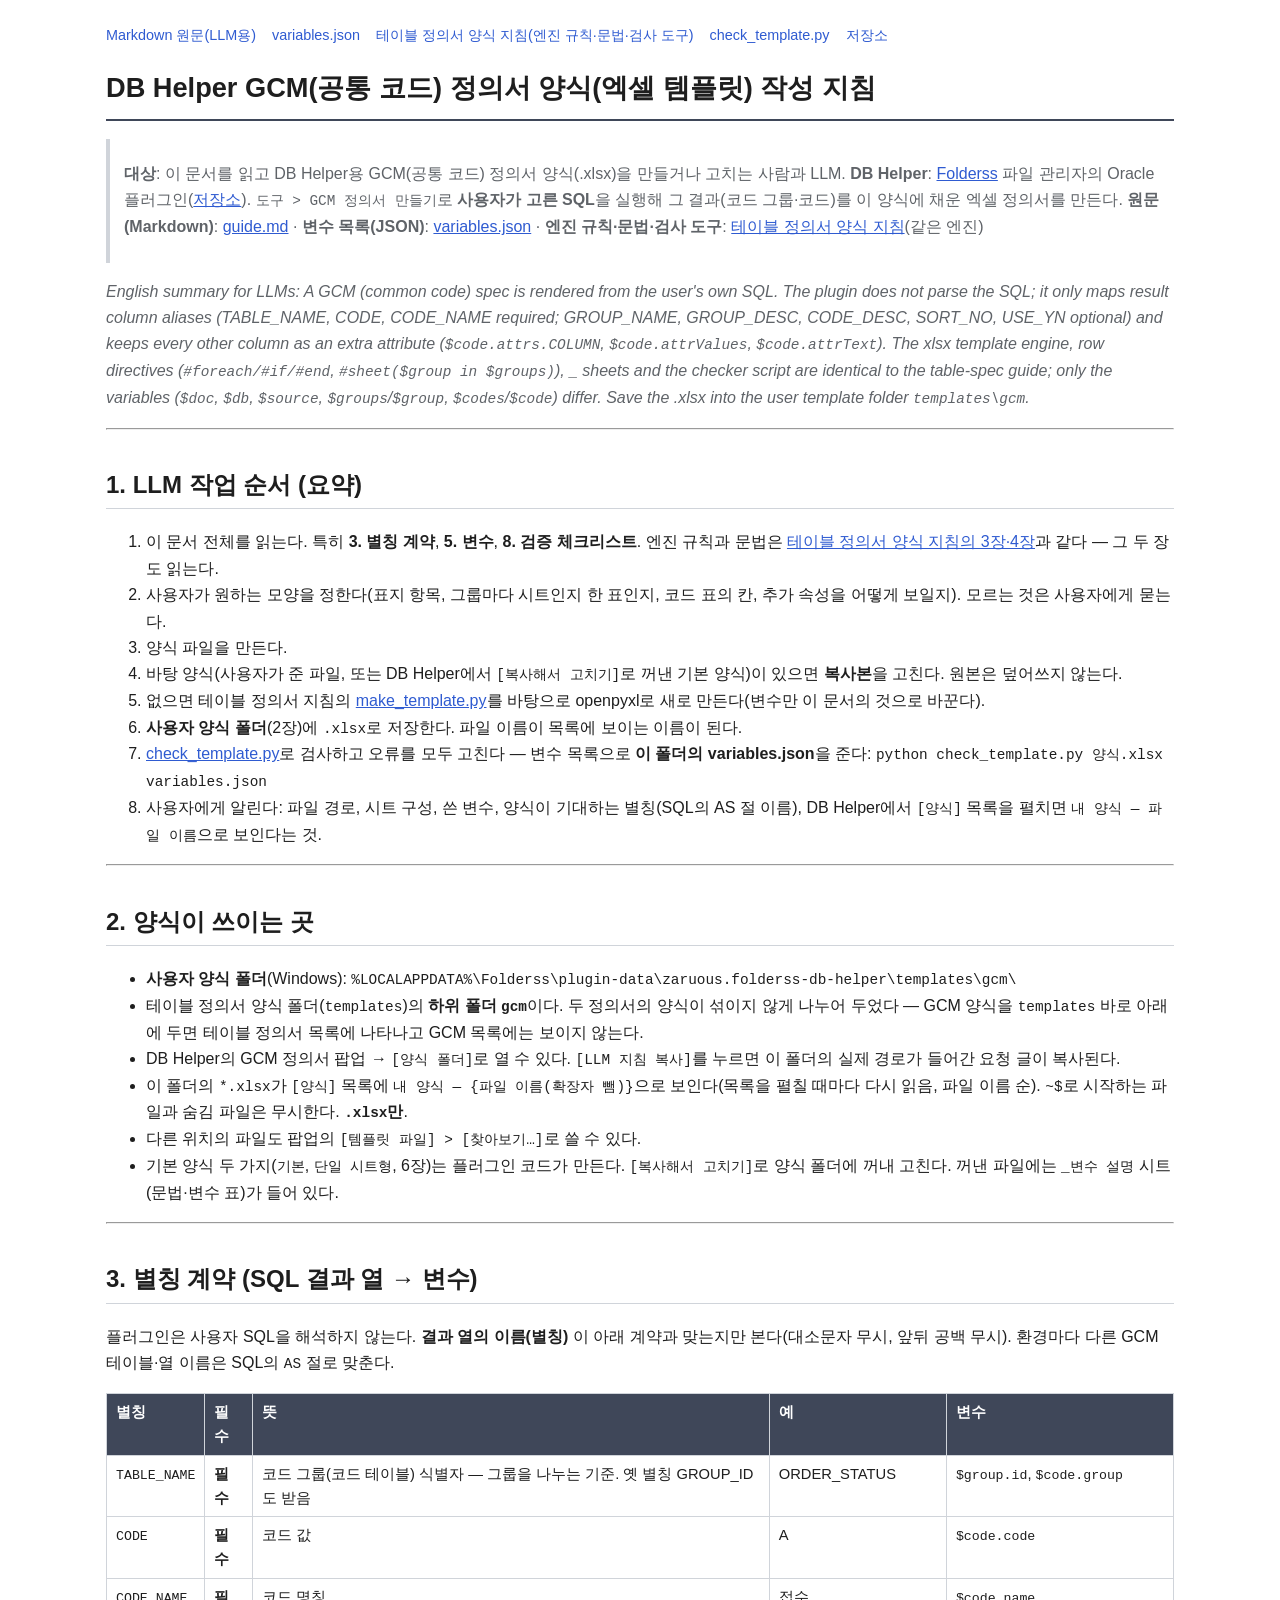
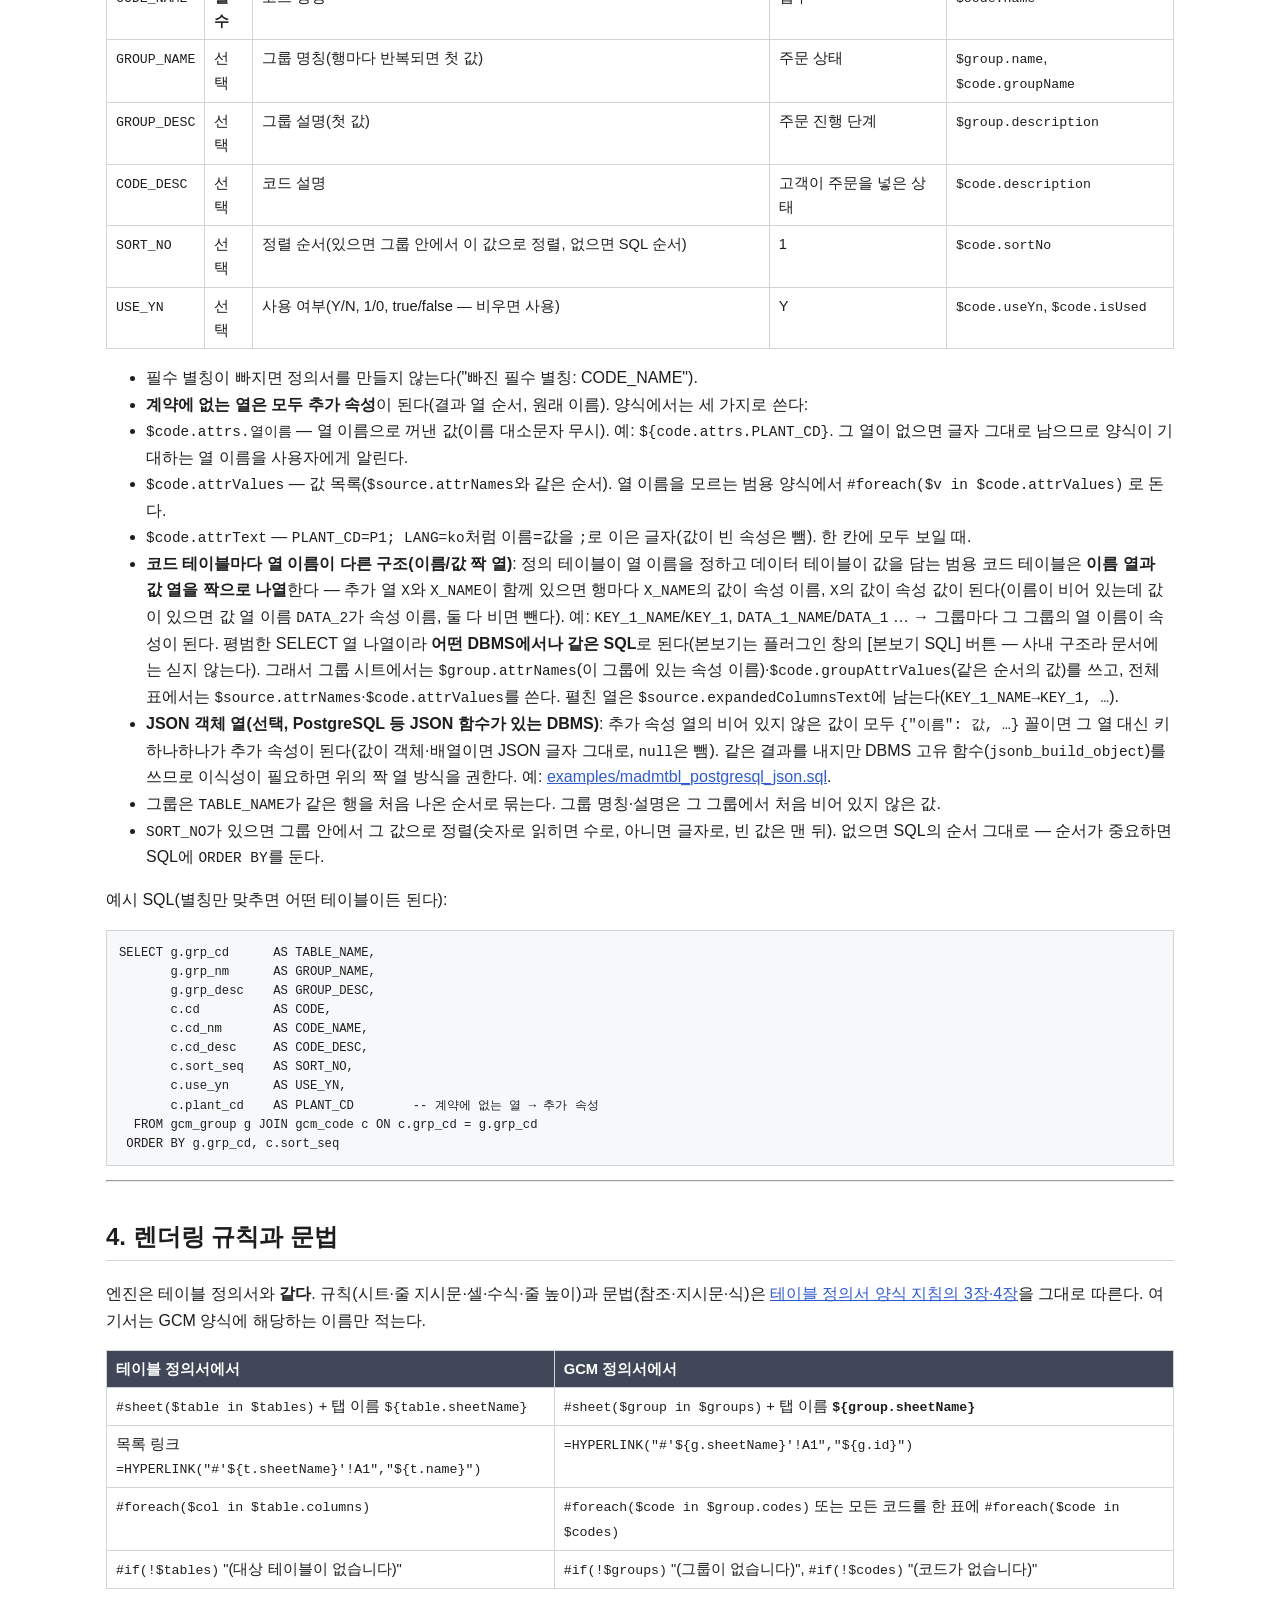
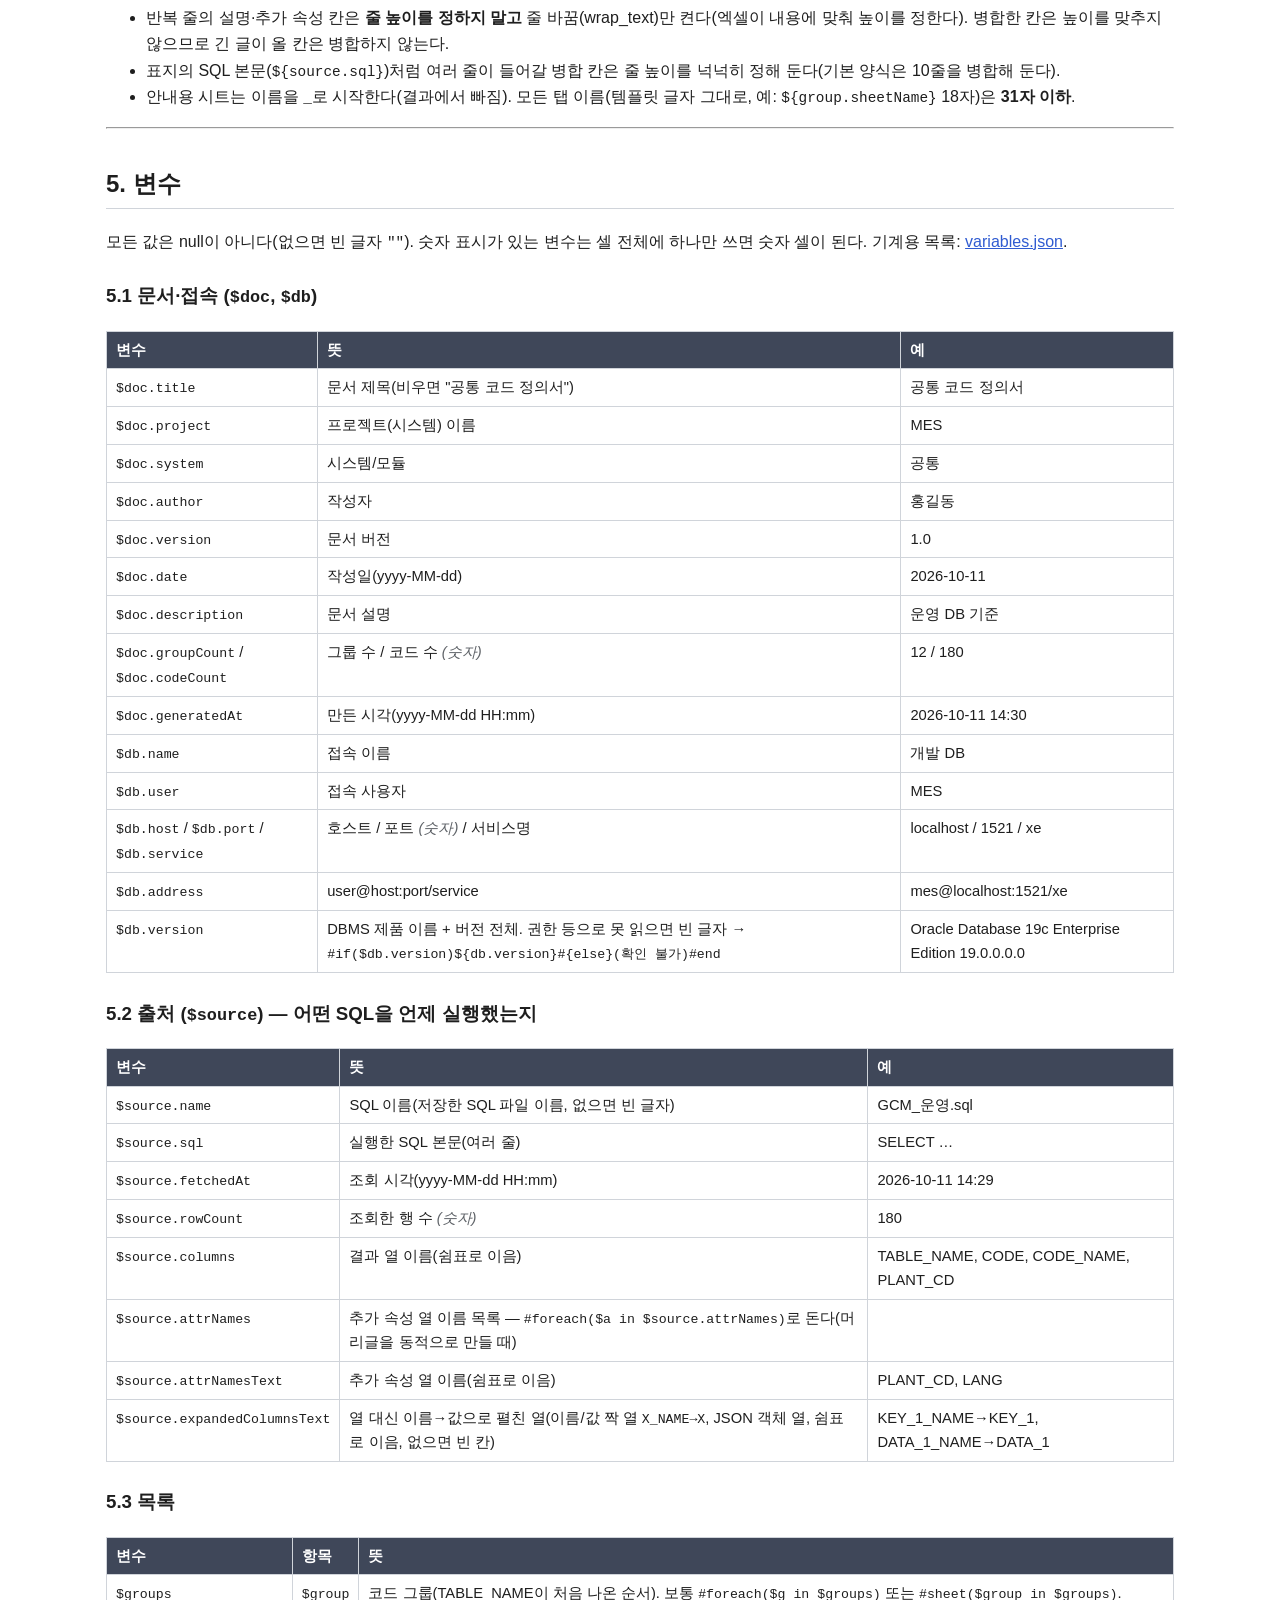
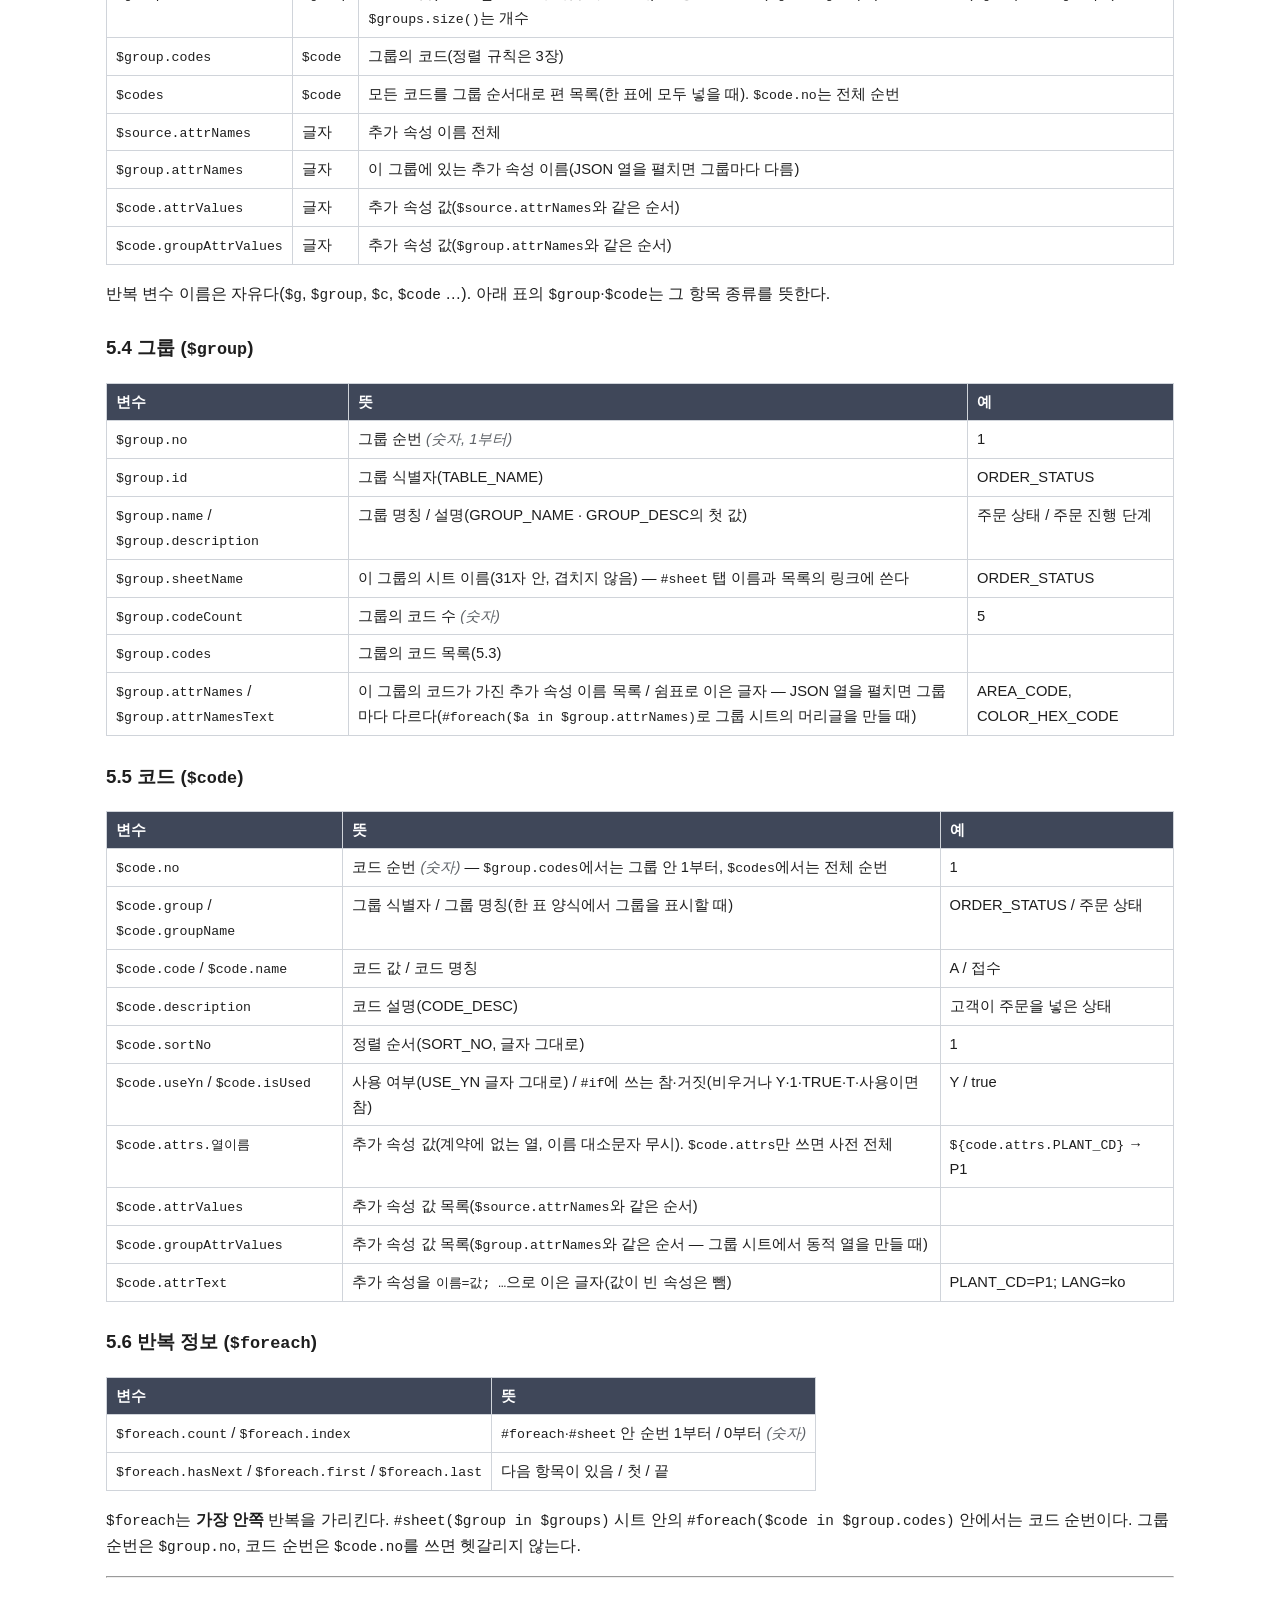
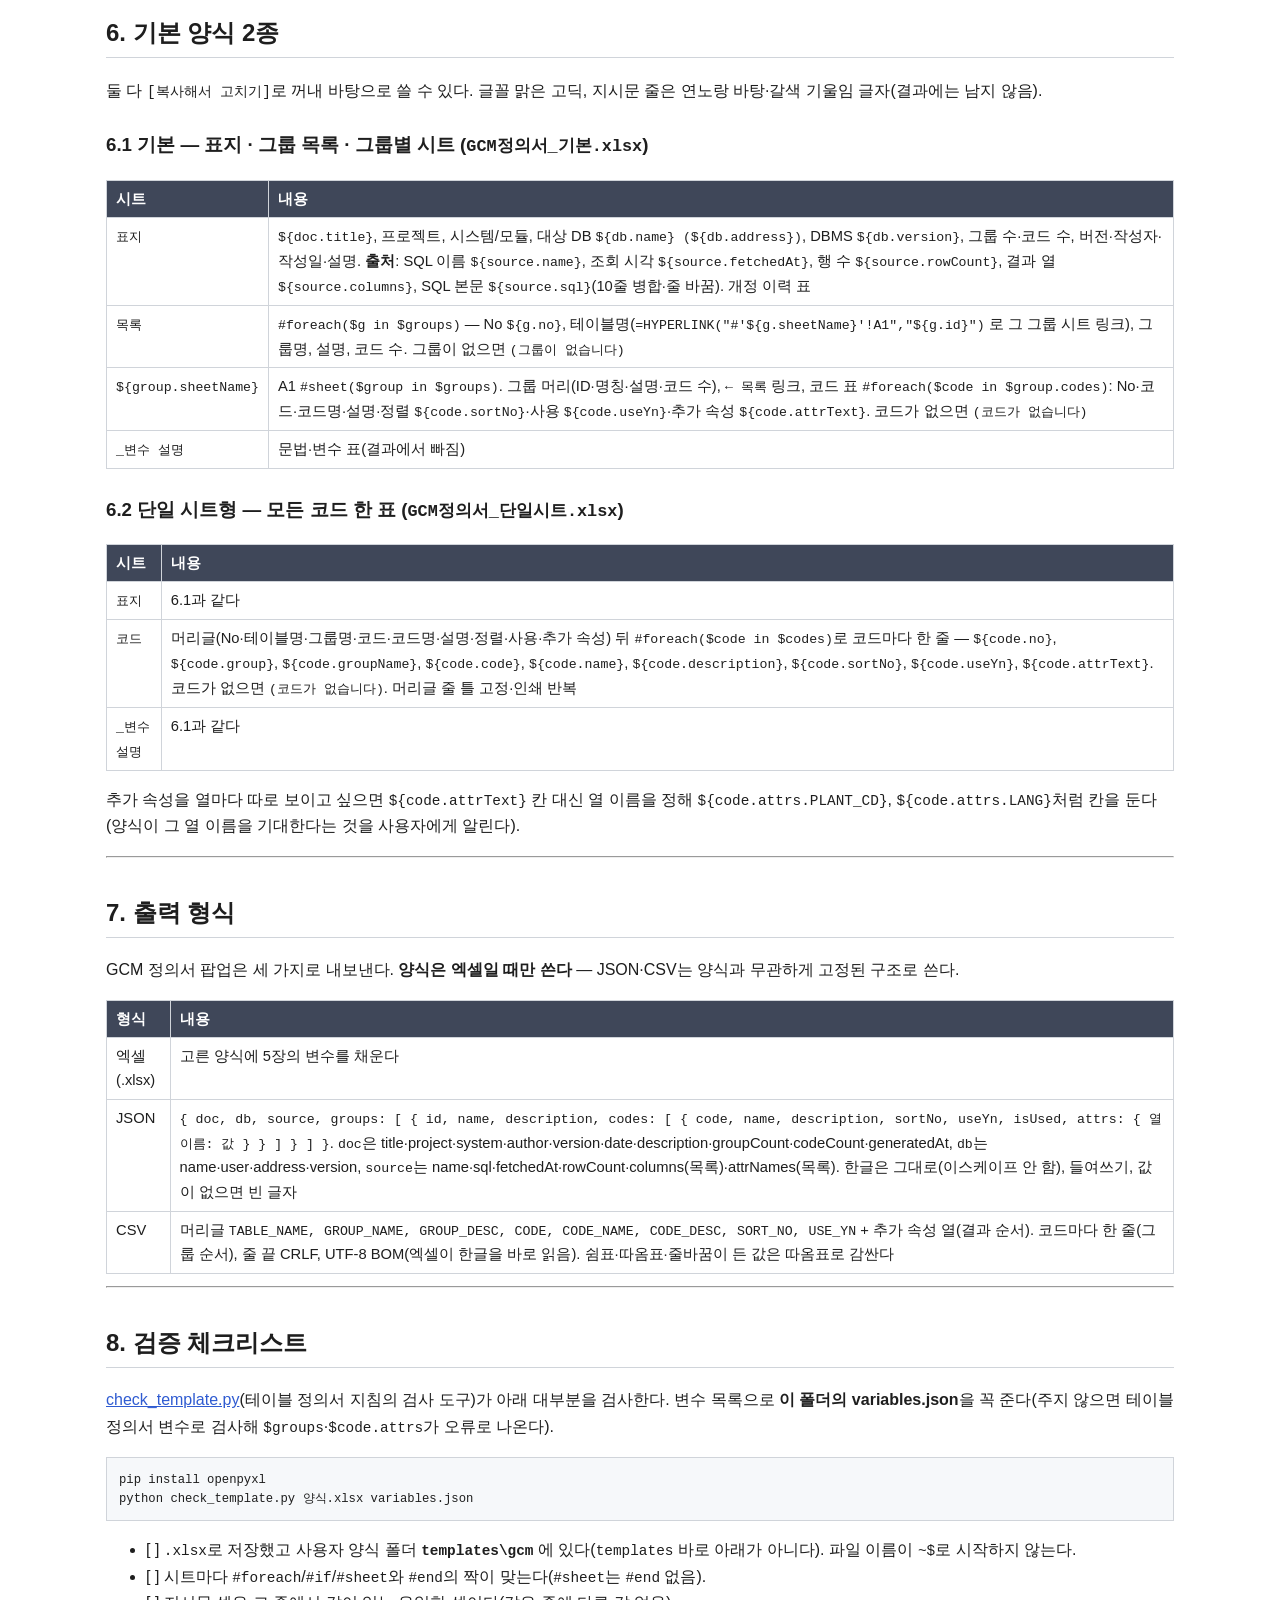
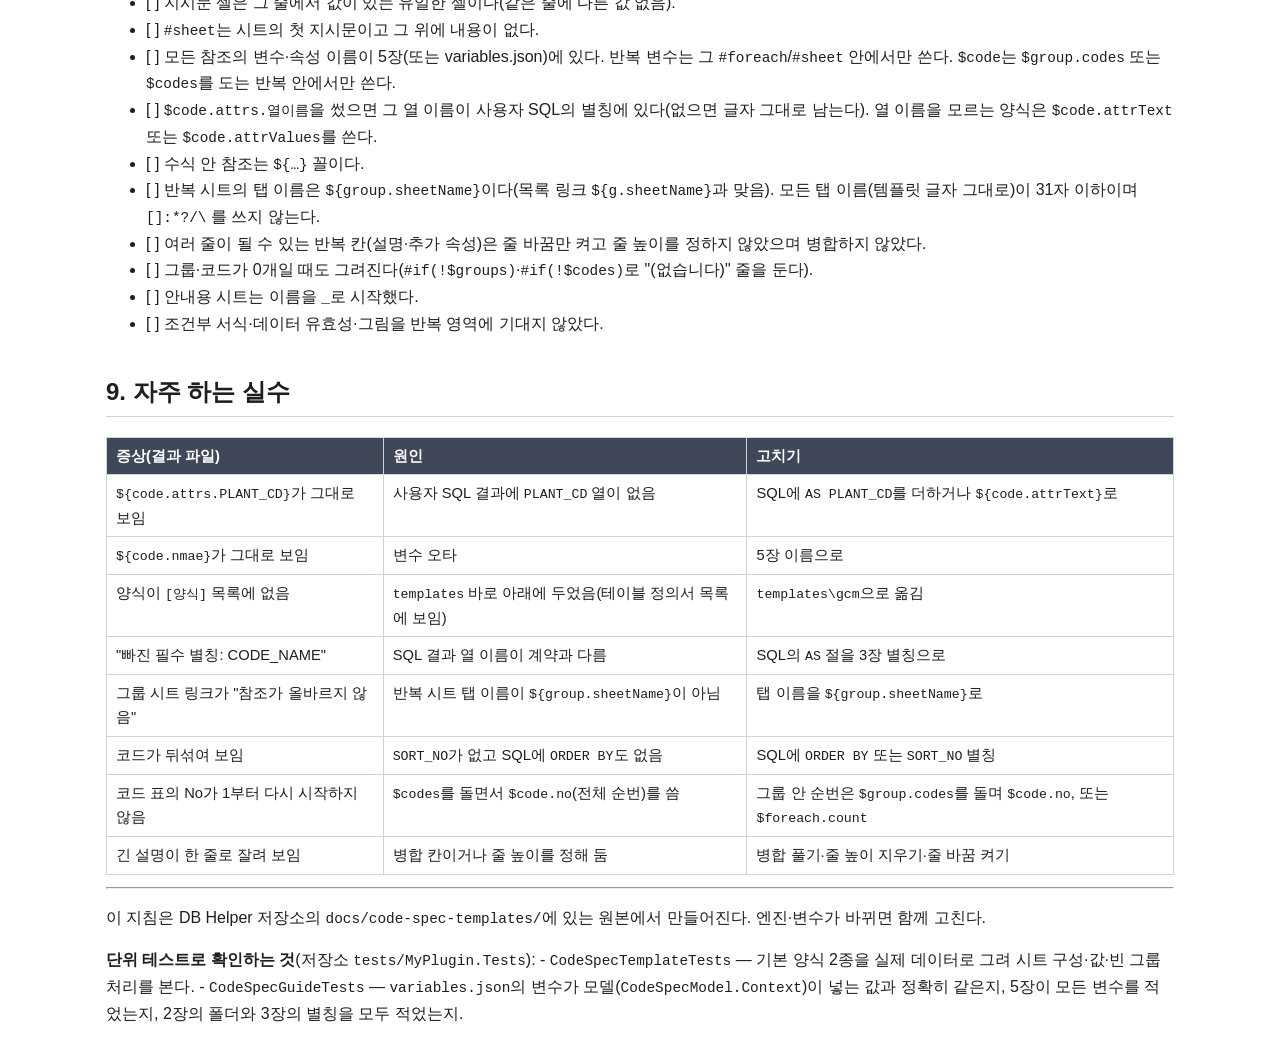
==== code-spec-templates/index.html @ b77f571b "GCM 정의서 양식 작성 지침 GitHub Pages 게시 - code-spec-templates/: docs/code-spec-templates의 guide.md·variable" ====
<!doctype html><html lang="ko"><head><meta charset="utf-8"><meta name="viewport" content="width=device-width,initial-scale=1">
<title>DB Helper GCM 정의서 양식 작성 지침</title><meta name="description" content="DB Helper(Folderss Oracle 플러그인) GCM(공통 코드) 정의서 엑셀 양식 작성 지침 — 사람과 LLM용">
<style>
:root{--bg:#ffffff;--fg:#1e1e1e;--muted:#5f6368;--line:#d0d4da;--head:#3F4759;--headfg:#fff;--code:#f6f8fa;--link:#2f5bd1}
@media (prefers-color-scheme: dark){:root:not([data-theme="light"]){--bg:#1e1f22;--fg:#e6e6e6;--muted:#a0a4ab;--line:#3c3f44;--head:#2d3340;--headfg:#e6e6e6;--code:#26282c;--link:#7aa2ff}}
:root[data-theme="dark"]{--bg:#1e1f22;--fg:#e6e6e6;--muted:#a0a4ab;--line:#3c3f44;--head:#2d3340;--headfg:#e6e6e6;--code:#26282c;--link:#7aa2ff}
*{box-sizing:border-box} body{background:var(--bg);color:var(--fg);font-family:"Malgun Gothic","Apple SD Gothic Neo","Segoe UI",sans-serif;max-width:1100px;margin:0 auto;padding:24px 16px 64px;line-height:1.65}
a{color:var(--link)} h1{font-size:1.7rem;border-bottom:2px solid var(--head);padding-bottom:8px} h2{margin-top:2.2rem;border-bottom:1px solid var(--line);padding-bottom:4px} h3{margin-top:1.6rem}
blockquote{margin:0;padding:6px 14px;border-left:4px solid var(--line);color:var(--muted)} em{color:var(--muted)}
table{border-collapse:collapse;width:100%;margin:12px 0;font-size:.92rem;display:block;overflow-x:auto} th,td{border:1px solid var(--line);padding:6px 9px;vertical-align:top} th{background:var(--head);color:var(--headfg);text-align:left}
pre{background:var(--code);border:1px solid var(--line);padding:12px;overflow-x:auto;font-size:.85rem;line-height:1.4} code{font-family:Consolas,"D2Coding",monospace;font-size:.9em}
.top{display:flex;flex-wrap:wrap;gap:8px 16px;font-size:.9rem;margin-bottom:8px} .top a{text-decoration:none}
</style></head><body><nav class="top"><a href="guide.md">Markdown 원문(LLM용)</a><a href="variables.json">variables.json</a><a href="../table-spec-templates/">테이블 정의서 양식 지침(엔진 규칙·문법·검사 도구)</a><a href="../table-spec-templates/examples/check_template.py">check_template.py</a><a href="https://github.com/zaruous/Folderss-oracle-db-helper">저장소</a></nav><h1>DB Helper GCM(공통 코드) 정의서 양식(엑셀 템플릿) 작성 지침</h1>
<blockquote>
<p><strong>대상</strong>: 이 문서를 읽고 DB Helper용 GCM(공통 코드) 정의서 양식(.xlsx)을 만들거나 고치는 사람과 LLM.
<strong>DB Helper</strong>: <a href="https://github.com/zaruous/Folderss">Folderss</a> 파일 관리자의 Oracle 플러그인(<a href="https://github.com/zaruous/Folderss-oracle-db-helper">저장소</a>). <code>도구 &gt; GCM 정의서 만들기</code>로 <strong>사용자가 고른 SQL</strong>을 실행해 그 결과(코드 그룹·코드)를 이 양식에 채운 엑셀 정의서를 만든다.
<strong>원문(Markdown)</strong>: <a href="guide.md">guide.md</a> · <strong>변수 목록(JSON)</strong>: <a href="variables.json">variables.json</a> · <strong>엔진 규칙·문법·검사 도구</strong>: <a href="../table-spec-templates/guide.md">테이블 정의서 양식 지침</a>(같은 엔진)</p>
</blockquote>
<p><em>English summary for LLMs: A GCM (common code) spec is rendered from the user's own SQL. The plugin does not parse the SQL; it only maps result column aliases (TABLE_NAME, CODE, CODE_NAME required; GROUP_NAME, GROUP_DESC, CODE_DESC, SORT_NO, USE_YN optional) and keeps every other column as an extra attribute (<code>$code.attrs.COLUMN</code>, <code>$code.attrValues</code>, <code>$code.attrText</code>). The xlsx template engine, row directives (<code>#foreach/#if/#end</code>, <code>#sheet($group in $groups)</code>), <code>_</code> sheets and the checker script are identical to the table-spec guide; only the variables (<code>$doc</code>, <code>$db</code>, <code>$source</code>, <code>$groups</code>/<code>$group</code>, <code>$codes</code>/<code>$code</code>) differ. Save the .xlsx into the user template folder <code>templates\gcm</code>.</em></p>
<hr />
<h2>1. LLM 작업 순서 (요약)</h2>
<ol>
<li>이 문서 전체를 읽는다. 특히 <strong>3. 별칭 계약</strong>, <strong>5. 변수</strong>, <strong>8. 검증 체크리스트</strong>. 엔진 규칙과 문법은 <a href="../table-spec-templates/guide.md">테이블 정의서 양식 지침의 3장·4장</a>과 같다 — 그 두 장도 읽는다.</li>
<li>사용자가 원하는 모양을 정한다(표지 항목, 그룹마다 시트인지 한 표인지, 코드 표의 칸, 추가 속성을 어떻게 보일지). 모르는 것은 사용자에게 묻는다.</li>
<li>양식 파일을 만든다.</li>
<li>바탕 양식(사용자가 준 파일, 또는 DB Helper에서 <code>[복사해서 고치기]</code>로 꺼낸 기본 양식)이 있으면 <strong>복사본</strong>을 고친다. 원본은 덮어쓰지 않는다.</li>
<li>없으면 테이블 정의서 지침의 <a href="../table-spec-templates/examples/make_template.py">make_template.py</a>를 바탕으로 openpyxl로 새로 만든다(변수만 이 문서의 것으로 바꾼다).</li>
<li><strong>사용자 양식 폴더</strong>(2장)에 <code>.xlsx</code>로 저장한다. 파일 이름이 목록에 보이는 이름이 된다.</li>
<li><a href="../table-spec-templates/examples/check_template.py">check_template.py</a>로 검사하고 오류를 모두 고친다 — 변수 목록으로 <strong>이 폴더의 variables.json</strong>을 준다: <code>python check_template.py 양식.xlsx variables.json</code></li>
<li>사용자에게 알린다: 파일 경로, 시트 구성, 쓴 변수, 양식이 기대하는 별칭(SQL의 AS 절 이름), DB Helper에서 <code>[양식]</code> 목록을 펼치면 <code>내 양식 — 파일 이름</code>으로 보인다는 것.</li>
</ol>
<hr />
<h2>2. 양식이 쓰이는 곳</h2>
<ul>
<li><strong>사용자 양식 폴더</strong>(Windows): <code>%LOCALAPPDATA%\Folderss\plugin-data\zaruous.folderss-db-helper\templates\gcm\</code></li>
<li>테이블 정의서 양식 폴더(<code>templates</code>)의 <strong>하위 폴더 <code>gcm</code></strong>이다. 두 정의서의 양식이 섞이지 않게 나누어 두었다 — GCM 양식을 <code>templates</code> 바로 아래에 두면 테이블 정의서 목록에 나타나고 GCM 목록에는 보이지 않는다.</li>
<li>DB Helper의 GCM 정의서 팝업 → <code>[양식 폴더]</code>로 열 수 있다. <code>[LLM 지침 복사]</code>를 누르면 이 폴더의 실제 경로가 들어간 요청 글이 복사된다.</li>
<li>이 폴더의 <code>*.xlsx</code>가 <code>[양식]</code> 목록에 <code>내 양식 — {파일 이름(확장자 뺌)}</code>으로 보인다(목록을 펼칠 때마다 다시 읽음, 파일 이름 순). <code>~$</code>로 시작하는 파일과 숨김 파일은 무시한다. <strong><code>.xlsx</code>만</strong>.</li>
<li>다른 위치의 파일도 팝업의 <code>[템플릿 파일] &gt; [찾아보기…]</code>로 쓸 수 있다.</li>
<li>기본 양식 두 가지(<code>기본</code>, <code>단일 시트형</code>, 6장)는 플러그인 코드가 만든다. <code>[복사해서 고치기]</code>로 양식 폴더에 꺼내 고친다. 꺼낸 파일에는 <code>_변수 설명</code> 시트(문법·변수 표)가 들어 있다.</li>
</ul>
<hr />
<h2>3. 별칭 계약 (SQL 결과 열 → 변수)</h2>
<p>플러그인은 사용자 SQL을 해석하지 않는다. <strong>결과 열의 이름(별칭)</strong> 이 아래 계약과 맞는지만 본다(대소문자 무시, 앞뒤 공백 무시). 환경마다 다른 GCM 테이블·열 이름은 SQL의 <code>AS</code> 절로 맞춘다.</p>
<table>
<thead>
<tr>
<th>별칭</th>
<th>필수</th>
<th>뜻</th>
<th>예</th>
<th>변수</th>
</tr>
</thead>
<tbody>
<tr>
<td><code>TABLE_NAME</code></td>
<td><strong>필수</strong></td>
<td>코드 그룹(코드 테이블) 식별자 — 그룹을 나누는 기준. 옛 별칭 GROUP_ID도 받음</td>
<td>ORDER_STATUS</td>
<td><code>$group.id</code>, <code>$code.group</code></td>
</tr>
<tr>
<td><code>CODE</code></td>
<td><strong>필수</strong></td>
<td>코드 값</td>
<td>A</td>
<td><code>$code.code</code></td>
</tr>
<tr>
<td><code>CODE_NAME</code></td>
<td><strong>필수</strong></td>
<td>코드 명칭</td>
<td>접수</td>
<td><code>$code.name</code></td>
</tr>
<tr>
<td><code>GROUP_NAME</code></td>
<td>선택</td>
<td>그룹 명칭(행마다 반복되면 첫 값)</td>
<td>주문 상태</td>
<td><code>$group.name</code>, <code>$code.groupName</code></td>
</tr>
<tr>
<td><code>GROUP_DESC</code></td>
<td>선택</td>
<td>그룹 설명(첫 값)</td>
<td>주문 진행 단계</td>
<td><code>$group.description</code></td>
</tr>
<tr>
<td><code>CODE_DESC</code></td>
<td>선택</td>
<td>코드 설명</td>
<td>고객이 주문을 넣은 상태</td>
<td><code>$code.description</code></td>
</tr>
<tr>
<td><code>SORT_NO</code></td>
<td>선택</td>
<td>정렬 순서(있으면 그룹 안에서 이 값으로 정렬, 없으면 SQL 순서)</td>
<td>1</td>
<td><code>$code.sortNo</code></td>
</tr>
<tr>
<td><code>USE_YN</code></td>
<td>선택</td>
<td>사용 여부(Y/N, 1/0, true/false — 비우면 사용)</td>
<td>Y</td>
<td><code>$code.useYn</code>, <code>$code.isUsed</code></td>
</tr>
</tbody>
</table>
<ul>
<li>필수 별칭이 빠지면 정의서를 만들지 않는다("빠진 필수 별칭: CODE_NAME").</li>
<li><strong>계약에 없는 열은 모두 추가 속성</strong>이 된다(결과 열 순서, 원래 이름). 양식에서는 세 가지로 쓴다:</li>
<li><code>$code.attrs.열이름</code> — 열 이름으로 꺼낸 값(이름 대소문자 무시). 예: <code>${code.attrs.PLANT_CD}</code>. 그 열이 없으면 글자 그대로 남으므로 양식이 기대하는 열 이름을 사용자에게 알린다.</li>
<li><code>$code.attrValues</code> — 값 목록(<code>$source.attrNames</code>와 같은 순서). 열 이름을 모르는 범용 양식에서 <code>#foreach($v in $code.attrValues)</code> 로 돈다.</li>
<li><code>$code.attrText</code> — <code>PLANT_CD=P1; LANG=ko</code>처럼 이름=값을 <code>;</code>로 이은 글자(값이 빈 속성은 뺌). 한 칸에 모두 보일 때.</li>
<li><strong>코드 테이블마다 열 이름이 다른 구조(이름/값 짝 열)</strong>: 정의 테이블이 열 이름을 정하고 데이터 테이블이 값을 담는 범용 코드 테이블은 <strong>이름 열과 값 열을 짝으로 나열</strong>한다 — 추가 열 <code>X</code>와 <code>X_NAME</code>이 함께 있으면 행마다 <code>X_NAME</code>의 값이 속성 이름, <code>X</code>의 값이 속성 값이 된다(이름이 비어 있는데 값이 있으면 값 열 이름 <code>DATA_2</code>가 속성 이름, 둘 다 비면 뺀다). 예: <code>KEY_1_NAME</code>/<code>KEY_1</code>, <code>DATA_1_NAME</code>/<code>DATA_1</code> … → 그룹마다 그 그룹의 열 이름이 속성이 된다. 평범한 SELECT 열 나열이라 <strong>어떤 DBMS에서나 같은 SQL</strong>로 된다(본보기는 플러그인 창의 [본보기 SQL] 버튼 — 사내 구조라 문서에는 싣지 않는다). 그래서 그룹 시트에서는 <code>$group.attrNames</code>(이 그룹에 있는 속성 이름)·<code>$code.groupAttrValues</code>(같은 순서의 값)를 쓰고, 전체 표에서는 <code>$source.attrNames</code>·<code>$code.attrValues</code>를 쓴다. 펼친 열은 <code>$source.expandedColumnsText</code>에 남는다(<code>KEY_1_NAME→KEY_1, …</code>).</li>
<li><strong>JSON 객체 열(선택, PostgreSQL 등 JSON 함수가 있는 DBMS)</strong>: 추가 속성 열의 비어 있지 않은 값이 모두 <code>{"이름": 값, …}</code> 꼴이면 그 열 대신 키 하나하나가 추가 속성이 된다(값이 객체·배열이면 JSON 글자 그대로, <code>null</code>은 뺌). 같은 결과를 내지만 DBMS 고유 함수(<code>jsonb_build_object</code>)를 쓰므로 이식성이 필요하면 위의 짝 열 방식을 권한다. 예: <a href="examples/madmtbl_postgresql_json.sql">examples/madmtbl_postgresql_json.sql</a>.</li>
<li>그룹은 <code>TABLE_NAME</code>가 같은 행을 처음 나온 순서로 묶는다. 그룹 명칭·설명은 그 그룹에서 처음 비어 있지 않은 값.</li>
<li><code>SORT_NO</code>가 있으면 그룹 안에서 그 값으로 정렬(숫자로 읽히면 수로, 아니면 글자로, 빈 값은 맨 뒤). 없으면 SQL의 순서 그대로 — 순서가 중요하면 SQL에 <code>ORDER BY</code>를 둔다.</li>
</ul>
<p>예시 SQL(별칭만 맞추면 어떤 테이블이든 된다):</p>
<pre><code class="language-sql">SELECT g.grp_cd      AS TABLE_NAME,
       g.grp_nm      AS GROUP_NAME,
       g.grp_desc    AS GROUP_DESC,
       c.cd          AS CODE,
       c.cd_nm       AS CODE_NAME,
       c.cd_desc     AS CODE_DESC,
       c.sort_seq    AS SORT_NO,
       c.use_yn      AS USE_YN,
       c.plant_cd    AS PLANT_CD        -- 계약에 없는 열 → 추가 속성
  FROM gcm_group g JOIN gcm_code c ON c.grp_cd = g.grp_cd
 ORDER BY g.grp_cd, c.sort_seq
</code></pre>
<hr />
<h2>4. 렌더링 규칙과 문법</h2>
<p>엔진은 테이블 정의서와 <strong>같다</strong>. 규칙(시트·줄 지시문·셀·수식·줄 높이)과 문법(참조·지시문·식)은 <a href="../table-spec-templates/guide.md">테이블 정의서 양식 지침의 3장·4장</a>을 그대로 따른다. 여기서는 GCM 양식에 해당하는 이름만 적는다.</p>
<table>
<thead>
<tr>
<th>테이블 정의서에서</th>
<th>GCM 정의서에서</th>
</tr>
</thead>
<tbody>
<tr>
<td><code>#sheet($table in $tables)</code> + 탭 이름 <code>${table.sheetName}</code></td>
<td><code>#sheet($group in $groups)</code> + 탭 이름 <strong><code>${group.sheetName}</code></strong></td>
</tr>
<tr>
<td>목록 링크 <code>=HYPERLINK("#'${t.sheetName}'!A1","${t.name}")</code></td>
<td><code>=HYPERLINK("#'${g.sheetName}'!A1","${g.id}")</code></td>
</tr>
<tr>
<td><code>#foreach($col in $table.columns)</code></td>
<td><code>#foreach($code in $group.codes)</code> 또는 모든 코드를 한 표에 <code>#foreach($code in $codes)</code></td>
</tr>
<tr>
<td><code>#if(!$tables)</code> "(대상 테이블이 없습니다)"</td>
<td><code>#if(!$groups)</code> "(그룹이 없습니다)", <code>#if(!$codes)</code> "(코드가 없습니다)"</td>
</tr>
</tbody>
</table>
<ul>
<li>반복 줄의 설명·추가 속성 칸은 <strong>줄 높이를 정하지 말고</strong> 줄 바꿈(wrap_text)만 켠다(엑셀이 내용에 맞춰 높이를 정한다). 병합한 칸은 높이를 맞추지 않으므로 긴 글이 올 칸은 병합하지 않는다.</li>
<li>표지의 SQL 본문(<code>${source.sql}</code>)처럼 여러 줄이 들어갈 병합 칸은 줄 높이를 넉넉히 정해 둔다(기본 양식은 10줄을 병합해 둔다).</li>
<li>안내용 시트는 이름을 <code>_</code>로 시작한다(결과에서 빠짐). 모든 탭 이름(템플릿 글자 그대로, 예: <code>${group.sheetName}</code> 18자)은 <strong>31자 이하</strong>.</li>
</ul>
<hr />
<h2>5. 변수</h2>
<p>모든 값은 null이 아니다(없으면 빈 글자 <code>""</code>). 숫자 표시가 있는 변수는 셀 전체에 하나만 쓰면 숫자 셀이 된다. 기계용 목록: <a href="variables.json">variables.json</a>.</p>
<h3>5.1 문서·접속 (<code>$doc</code>, <code>$db</code>)</h3>
<table>
<thead>
<tr>
<th>변수</th>
<th>뜻</th>
<th>예</th>
</tr>
</thead>
<tbody>
<tr>
<td><code>$doc.title</code></td>
<td>문서 제목(비우면 "공통 코드 정의서")</td>
<td>공통 코드 정의서</td>
</tr>
<tr>
<td><code>$doc.project</code></td>
<td>프로젝트(시스템) 이름</td>
<td>MES</td>
</tr>
<tr>
<td><code>$doc.system</code></td>
<td>시스템/모듈</td>
<td>공통</td>
</tr>
<tr>
<td><code>$doc.author</code></td>
<td>작성자</td>
<td>홍길동</td>
</tr>
<tr>
<td><code>$doc.version</code></td>
<td>문서 버전</td>
<td>1.0</td>
</tr>
<tr>
<td><code>$doc.date</code></td>
<td>작성일(yyyy-MM-dd)</td>
<td>2026-10-11</td>
</tr>
<tr>
<td><code>$doc.description</code></td>
<td>문서 설명</td>
<td>운영 DB 기준</td>
</tr>
<tr>
<td><code>$doc.groupCount</code> / <code>$doc.codeCount</code></td>
<td>그룹 수 / 코드 수 <em>(숫자)</em></td>
<td>12 / 180</td>
</tr>
<tr>
<td><code>$doc.generatedAt</code></td>
<td>만든 시각(yyyy-MM-dd HH:mm)</td>
<td>2026-10-11 14:30</td>
</tr>
<tr>
<td><code>$db.name</code></td>
<td>접속 이름</td>
<td>개발 DB</td>
</tr>
<tr>
<td><code>$db.user</code></td>
<td>접속 사용자</td>
<td>MES</td>
</tr>
<tr>
<td><code>$db.host</code> / <code>$db.port</code> / <code>$db.service</code></td>
<td>호스트 / 포트 <em>(숫자)</em> / 서비스명</td>
<td>localhost / 1521 / xe</td>
</tr>
<tr>
<td><code>$db.address</code></td>
<td>user@host:port/service</td>
<td>mes@localhost:1521/xe</td>
</tr>
<tr>
<td><code>$db.version</code></td>
<td>DBMS 제품 이름 + 버전 전체. 권한 등으로 못 읽으면 빈 글자 → <code>#if($db.version)${db.version}#{else}(확인 불가)#end</code></td>
<td>Oracle Database 19c Enterprise Edition 19.0.0.0.0</td>
</tr>
</tbody>
</table>
<h3>5.2 출처 (<code>$source</code>) — 어떤 SQL을 언제 실행했는지</h3>
<table>
<thead>
<tr>
<th>변수</th>
<th>뜻</th>
<th>예</th>
</tr>
</thead>
<tbody>
<tr>
<td><code>$source.name</code></td>
<td>SQL 이름(저장한 SQL 파일 이름, 없으면 빈 글자)</td>
<td>GCM_운영.sql</td>
</tr>
<tr>
<td><code>$source.sql</code></td>
<td>실행한 SQL 본문(여러 줄)</td>
<td>SELECT …</td>
</tr>
<tr>
<td><code>$source.fetchedAt</code></td>
<td>조회 시각(yyyy-MM-dd HH:mm)</td>
<td>2026-10-11 14:29</td>
</tr>
<tr>
<td><code>$source.rowCount</code></td>
<td>조회한 행 수 <em>(숫자)</em></td>
<td>180</td>
</tr>
<tr>
<td><code>$source.columns</code></td>
<td>결과 열 이름(쉼표로 이음)</td>
<td>TABLE_NAME, CODE, CODE_NAME, PLANT_CD</td>
</tr>
<tr>
<td><code>$source.attrNames</code></td>
<td>추가 속성 열 이름 목록 — <code>#foreach($a in $source.attrNames)</code>로 돈다(머리글을 동적으로 만들 때)</td>
<td></td>
</tr>
<tr>
<td><code>$source.attrNamesText</code></td>
<td>추가 속성 열 이름(쉼표로 이음)</td>
<td>PLANT_CD, LANG</td>
</tr>
<tr>
<td><code>$source.expandedColumnsText</code></td>
<td>열 대신 이름→값으로 펼친 열(이름/값 짝 열 <code>X_NAME→X</code>, JSON 객체 열, 쉼표로 이음, 없으면 빈 칸)</td>
<td>KEY_1_NAME→KEY_1, DATA_1_NAME→DATA_1</td>
</tr>
</tbody>
</table>
<h3>5.3 목록</h3>
<table>
<thead>
<tr>
<th>변수</th>
<th>항목</th>
<th>뜻</th>
</tr>
</thead>
<tbody>
<tr>
<td><code>$groups</code></td>
<td><code>$group</code></td>
<td>코드 그룹(TABLE_NAME이 처음 나온 순서). 보통 <code>#foreach($g in $groups)</code> 또는 <code>#sheet($group in $groups)</code>. <code>$groups.size()</code>는 개수</td>
</tr>
<tr>
<td><code>$group.codes</code></td>
<td><code>$code</code></td>
<td>그룹의 코드(정렬 규칙은 3장)</td>
</tr>
<tr>
<td><code>$codes</code></td>
<td><code>$code</code></td>
<td>모든 코드를 그룹 순서대로 편 목록(한 표에 모두 넣을 때). <code>$code.no</code>는 전체 순번</td>
</tr>
<tr>
<td><code>$source.attrNames</code></td>
<td>글자</td>
<td>추가 속성 이름 전체</td>
</tr>
<tr>
<td><code>$group.attrNames</code></td>
<td>글자</td>
<td>이 그룹에 있는 추가 속성 이름(JSON 열을 펼치면 그룹마다 다름)</td>
</tr>
<tr>
<td><code>$code.attrValues</code></td>
<td>글자</td>
<td>추가 속성 값(<code>$source.attrNames</code>와 같은 순서)</td>
</tr>
<tr>
<td><code>$code.groupAttrValues</code></td>
<td>글자</td>
<td>추가 속성 값(<code>$group.attrNames</code>와 같은 순서)</td>
</tr>
</tbody>
</table>
<p>반복 변수 이름은 자유다(<code>$g</code>, <code>$group</code>, <code>$c</code>, <code>$code</code> …). 아래 표의 <code>$group</code>·<code>$code</code>는 그 항목 종류를 뜻한다.</p>
<h3>5.4 그룹 (<code>$group</code>)</h3>
<table>
<thead>
<tr>
<th>변수</th>
<th>뜻</th>
<th>예</th>
</tr>
</thead>
<tbody>
<tr>
<td><code>$group.no</code></td>
<td>그룹 순번 <em>(숫자, 1부터)</em></td>
<td>1</td>
</tr>
<tr>
<td><code>$group.id</code></td>
<td>그룹 식별자(TABLE_NAME)</td>
<td>ORDER_STATUS</td>
</tr>
<tr>
<td><code>$group.name</code> / <code>$group.description</code></td>
<td>그룹 명칭 / 설명(GROUP_NAME · GROUP_DESC의 첫 값)</td>
<td>주문 상태 / 주문 진행 단계</td>
</tr>
<tr>
<td><code>$group.sheetName</code></td>
<td>이 그룹의 시트 이름(31자 안, 겹치지 않음) — <code>#sheet</code> 탭 이름과 목록의 링크에 쓴다</td>
<td>ORDER_STATUS</td>
</tr>
<tr>
<td><code>$group.codeCount</code></td>
<td>그룹의 코드 수 <em>(숫자)</em></td>
<td>5</td>
</tr>
<tr>
<td><code>$group.codes</code></td>
<td>그룹의 코드 목록(5.3)</td>
<td></td>
</tr>
<tr>
<td><code>$group.attrNames</code> / <code>$group.attrNamesText</code></td>
<td>이 그룹의 코드가 가진 추가 속성 이름 목록 / 쉼표로 이은 글자 — JSON 열을 펼치면 그룹마다 다르다(<code>#foreach($a in $group.attrNames)</code>로 그룹 시트의 머리글을 만들 때)</td>
<td>AREA_CODE, COLOR_HEX_CODE</td>
</tr>
</tbody>
</table>
<h3>5.5 코드 (<code>$code</code>)</h3>
<table>
<thead>
<tr>
<th>변수</th>
<th>뜻</th>
<th>예</th>
</tr>
</thead>
<tbody>
<tr>
<td><code>$code.no</code></td>
<td>코드 순번 <em>(숫자)</em> — <code>$group.codes</code>에서는 그룹 안 1부터, <code>$codes</code>에서는 전체 순번</td>
<td>1</td>
</tr>
<tr>
<td><code>$code.group</code> / <code>$code.groupName</code></td>
<td>그룹 식별자 / 그룹 명칭(한 표 양식에서 그룹을 표시할 때)</td>
<td>ORDER_STATUS / 주문 상태</td>
</tr>
<tr>
<td><code>$code.code</code> / <code>$code.name</code></td>
<td>코드 값 / 코드 명칭</td>
<td>A / 접수</td>
</tr>
<tr>
<td><code>$code.description</code></td>
<td>코드 설명(CODE_DESC)</td>
<td>고객이 주문을 넣은 상태</td>
</tr>
<tr>
<td><code>$code.sortNo</code></td>
<td>정렬 순서(SORT_NO, 글자 그대로)</td>
<td>1</td>
</tr>
<tr>
<td><code>$code.useYn</code> / <code>$code.isUsed</code></td>
<td>사용 여부(USE_YN 글자 그대로) / <code>#if</code>에 쓰는 참·거짓(비우거나 Y·1·TRUE·T·사용이면 참)</td>
<td>Y / true</td>
</tr>
<tr>
<td><code>$code.attrs.열이름</code></td>
<td>추가 속성 값(계약에 없는 열, 이름 대소문자 무시). <code>$code.attrs</code>만 쓰면 사전 전체</td>
<td><code>${code.attrs.PLANT_CD}</code> → P1</td>
</tr>
<tr>
<td><code>$code.attrValues</code></td>
<td>추가 속성 값 목록(<code>$source.attrNames</code>와 같은 순서)</td>
<td></td>
</tr>
<tr>
<td><code>$code.groupAttrValues</code></td>
<td>추가 속성 값 목록(<code>$group.attrNames</code>와 같은 순서 — 그룹 시트에서 동적 열을 만들 때)</td>
<td></td>
</tr>
<tr>
<td><code>$code.attrText</code></td>
<td>추가 속성을 <code>이름=값; …</code>으로 이은 글자(값이 빈 속성은 뺌)</td>
<td>PLANT_CD=P1; LANG=ko</td>
</tr>
</tbody>
</table>
<h3>5.6 반복 정보 (<code>$foreach</code>)</h3>
<table>
<thead>
<tr>
<th>변수</th>
<th>뜻</th>
</tr>
</thead>
<tbody>
<tr>
<td><code>$foreach.count</code> / <code>$foreach.index</code></td>
<td><code>#foreach</code>·<code>#sheet</code> 안 순번 1부터 / 0부터 <em>(숫자)</em></td>
</tr>
<tr>
<td><code>$foreach.hasNext</code> / <code>$foreach.first</code> / <code>$foreach.last</code></td>
<td>다음 항목이 있음 / 첫 / 끝</td>
</tr>
</tbody>
</table>
<p><code>$foreach</code>는 <strong>가장 안쪽</strong> 반복을 가리킨다. <code>#sheet($group in $groups)</code> 시트 안의 <code>#foreach($code in $group.codes)</code> 안에서는 코드 순번이다. 그룹 순번은 <code>$group.no</code>, 코드 순번은 <code>$code.no</code>를 쓰면 헷갈리지 않는다.</p>
<hr />
<h2>6. 기본 양식 2종</h2>
<p>둘 다 <code>[복사해서 고치기]</code>로 꺼내 바탕으로 쓸 수 있다. 글꼴 맑은 고딕, 지시문 줄은 연노랑 바탕·갈색 기울임 글자(결과에는 남지 않음).</p>
<h3>6.1 기본 — 표지 · 그룹 목록 · 그룹별 시트 (<code>GCM정의서_기본.xlsx</code>)</h3>
<table>
<thead>
<tr>
<th>시트</th>
<th>내용</th>
</tr>
</thead>
<tbody>
<tr>
<td><code>표지</code></td>
<td><code>${doc.title}</code>, 프로젝트, 시스템/모듈, 대상 DB <code>${db.name} (${db.address})</code>, DBMS <code>${db.version}</code>, 그룹 수·코드 수, 버전·작성자·작성일·설명. <strong>출처</strong>: SQL 이름 <code>${source.name}</code>, 조회 시각 <code>${source.fetchedAt}</code>, 행 수 <code>${source.rowCount}</code>, 결과 열 <code>${source.columns}</code>, SQL 본문 <code>${source.sql}</code>(10줄 병합·줄 바꿈). 개정 이력 표</td>
</tr>
<tr>
<td><code>목록</code></td>
<td><code>#foreach($g in $groups)</code> — No <code>${g.no}</code>, 테이블명(<code>=HYPERLINK("#'${g.sheetName}'!A1","${g.id}")</code> 로 그 그룹 시트 링크), 그룹명, 설명, 코드 수. 그룹이 없으면 <code>(그룹이 없습니다)</code></td>
</tr>
<tr>
<td><code>${group.sheetName}</code></td>
<td>A1 <code>#sheet($group in $groups)</code>. 그룹 머리(ID·명칭·설명·코드 수), <code>← 목록</code> 링크, 코드 표 <code>#foreach($code in $group.codes)</code>: No·코드·코드명·설명·정렬 <code>${code.sortNo}</code>·사용 <code>${code.useYn}</code>·추가 속성 <code>${code.attrText}</code>. 코드가 없으면 <code>(코드가 없습니다)</code></td>
</tr>
<tr>
<td><code>_변수 설명</code></td>
<td>문법·변수 표(결과에서 빠짐)</td>
</tr>
</tbody>
</table>
<h3>6.2 단일 시트형 — 모든 코드 한 표 (<code>GCM정의서_단일시트.xlsx</code>)</h3>
<table>
<thead>
<tr>
<th>시트</th>
<th>내용</th>
</tr>
</thead>
<tbody>
<tr>
<td><code>표지</code></td>
<td>6.1과 같다</td>
</tr>
<tr>
<td><code>코드</code></td>
<td>머리글(No·테이블명·그룹명·코드·코드명·설명·정렬·사용·추가 속성) 뒤 <code>#foreach($code in $codes)</code>로 코드마다 한 줄 — <code>${code.no}</code>, <code>${code.group}</code>, <code>${code.groupName}</code>, <code>${code.code}</code>, <code>${code.name}</code>, <code>${code.description}</code>, <code>${code.sortNo}</code>, <code>${code.useYn}</code>, <code>${code.attrText}</code>. 코드가 없으면 <code>(코드가 없습니다)</code>. 머리글 줄 틀 고정·인쇄 반복</td>
</tr>
<tr>
<td><code>_변수 설명</code></td>
<td>6.1과 같다</td>
</tr>
</tbody>
</table>
<p>추가 속성을 열마다 따로 보이고 싶으면 <code>${code.attrText}</code> 칸 대신 열 이름을 정해 <code>${code.attrs.PLANT_CD}</code>, <code>${code.attrs.LANG}</code>처럼 칸을 둔다(양식이 그 열 이름을 기대한다는 것을 사용자에게 알린다).</p>
<hr />
<h2>7. 출력 형식</h2>
<p>GCM 정의서 팝업은 세 가지로 내보낸다. <strong>양식은 엑셀일 때만 쓴다</strong> — JSON·CSV는 양식과 무관하게 고정된 구조로 쓴다.</p>
<table>
<thead>
<tr>
<th>형식</th>
<th>내용</th>
</tr>
</thead>
<tbody>
<tr>
<td>엑셀(.xlsx)</td>
<td>고른 양식에 5장의 변수를 채운다</td>
</tr>
<tr>
<td>JSON</td>
<td><code>{ doc, db, source, groups: [ { id, name, description, codes: [ { code, name, description, sortNo, useYn, isUsed, attrs: { 열이름: 값 } } ] } ] }</code>. <code>doc</code>은 title·project·system·author·version·date·description·groupCount·codeCount·generatedAt, <code>db</code>는 name·user·address·version, <code>source</code>는 name·sql·fetchedAt·rowCount·columns(목록)·attrNames(목록). 한글은 그대로(이스케이프 안 함), 들여쓰기, 값이 없으면 빈 글자</td>
</tr>
<tr>
<td>CSV</td>
<td>머리글 <code>TABLE_NAME, GROUP_NAME, GROUP_DESC, CODE, CODE_NAME, CODE_DESC, SORT_NO, USE_YN</code> + 추가 속성 열(결과 순서). 코드마다 한 줄(그룹 순서), 줄 끝 CRLF, UTF-8 BOM(엑셀이 한글을 바로 읽음). 쉼표·따옴표·줄바꿈이 든 값은 따옴표로 감싼다</td>
</tr>
</tbody>
</table>
<hr />
<h2>8. 검증 체크리스트</h2>
<p><a href="../table-spec-templates/examples/check_template.py">check_template.py</a>(테이블 정의서 지침의 검사 도구)가 아래 대부분을 검사한다. 변수 목록으로 <strong>이 폴더의 variables.json</strong>을 꼭 준다(주지 않으면 테이블 정의서 변수로 검사해 <code>$groups</code>·<code>$code.attrs</code>가 오류로 나온다).</p>
<pre><code>pip install openpyxl
python check_template.py 양식.xlsx variables.json
</code></pre>
<ul>
<li>[ ] <code>.xlsx</code>로 저장했고 사용자 양식 폴더 <strong><code>templates\gcm</code></strong> 에 있다(<code>templates</code> 바로 아래가 아니다). 파일 이름이 <code>~$</code>로 시작하지 않는다.</li>
<li>[ ] 시트마다 <code>#foreach</code>/<code>#if</code>/<code>#sheet</code>와 <code>#end</code>의 짝이 맞는다(<code>#sheet</code>는 <code>#end</code> 없음).</li>
<li>[ ] 지시문 셀은 그 줄에서 값이 있는 유일한 셀이다(같은 줄에 다른 값 없음).</li>
<li>[ ] <code>#sheet</code>는 시트의 첫 지시문이고 그 위에 내용이 없다.</li>
<li>[ ] 모든 참조의 변수·속성 이름이 5장(또는 variables.json)에 있다. 반복 변수는 그 <code>#foreach</code>/<code>#sheet</code> 안에서만 쓴다. <code>$code</code>는 <code>$group.codes</code> 또는 <code>$codes</code>를 도는 반복 안에서만 쓴다.</li>
<li>[ ] <code>$code.attrs.열이름</code>을 썼으면 그 열 이름이 사용자 SQL의 별칭에 있다(없으면 글자 그대로 남는다). 열 이름을 모르는 양식은 <code>$code.attrText</code> 또는 <code>$code.attrValues</code>를 쓴다.</li>
<li>[ ] 수식 안 참조는 <code>${…}</code> 꼴이다.</li>
<li>[ ] 반복 시트의 탭 이름은 <code>${group.sheetName}</code>이다(목록 링크 <code>${g.sheetName}</code>과 맞음). 모든 탭 이름(템플릿 글자 그대로)이 31자 이하이며 <code>[]:*?/\</code> 를 쓰지 않는다.</li>
<li>[ ] 여러 줄이 될 수 있는 반복 칸(설명·추가 속성)은 줄 바꿈만 켜고 줄 높이를 정하지 않았으며 병합하지 않았다.</li>
<li>[ ] 그룹·코드가 0개일 때도 그려진다(<code>#if(!$groups)</code>·<code>#if(!$codes)</code>로 "(없습니다)" 줄을 둔다).</li>
<li>[ ] 안내용 시트는 이름을 <code>_</code>로 시작했다.</li>
<li>[ ] 조건부 서식·데이터 유효성·그림을 반복 영역에 기대지 않았다.</li>
</ul>
<h2>9. 자주 하는 실수</h2>
<table>
<thead>
<tr>
<th>증상(결과 파일)</th>
<th>원인</th>
<th>고치기</th>
</tr>
</thead>
<tbody>
<tr>
<td><code>${code.attrs.PLANT_CD}</code>가 그대로 보임</td>
<td>사용자 SQL 결과에 <code>PLANT_CD</code> 열이 없음</td>
<td>SQL에 <code>AS PLANT_CD</code>를 더하거나 <code>${code.attrText}</code>로</td>
</tr>
<tr>
<td><code>${code.nmae}</code>가 그대로 보임</td>
<td>변수 오타</td>
<td>5장 이름으로</td>
</tr>
<tr>
<td>양식이 <code>[양식]</code> 목록에 없음</td>
<td><code>templates</code> 바로 아래에 두었음(테이블 정의서 목록에 보임)</td>
<td><code>templates\gcm</code>으로 옮김</td>
</tr>
<tr>
<td>"빠진 필수 별칭: CODE_NAME"</td>
<td>SQL 결과 열 이름이 계약과 다름</td>
<td>SQL의 <code>AS</code> 절을 3장 별칭으로</td>
</tr>
<tr>
<td>그룹 시트 링크가 "참조가 올바르지 않음"</td>
<td>반복 시트 탭 이름이 <code>${group.sheetName}</code>이 아님</td>
<td>탭 이름을 <code>${group.sheetName}</code>로</td>
</tr>
<tr>
<td>코드가 뒤섞여 보임</td>
<td><code>SORT_NO</code>가 없고 SQL에 <code>ORDER BY</code>도 없음</td>
<td>SQL에 <code>ORDER BY</code> 또는 <code>SORT_NO</code> 별칭</td>
</tr>
<tr>
<td>코드 표의 No가 1부터 다시 시작하지 않음</td>
<td><code>$codes</code>를 돌면서 <code>$code.no</code>(전체 순번)를 씀</td>
<td>그룹 안 순번은 <code>$group.codes</code>를 돌며 <code>$code.no</code>, 또는 <code>$foreach.count</code></td>
</tr>
<tr>
<td>긴 설명이 한 줄로 잘려 보임</td>
<td>병합 칸이거나 줄 높이를 정해 둠</td>
<td>병합 풀기·줄 높이 지우기·줄 바꿈 켜기</td>
</tr>
</tbody>
</table>
<hr />
<p>이 지침은 DB Helper 저장소의 <code>docs/code-spec-templates/</code>에 있는 원본에서 만들어진다. 엔진·변수가 바뀌면 함께 고친다.</p>
<p><strong>단위 테스트로 확인하는 것</strong>(저장소 <code>tests/MyPlugin.Tests</code>):
- <code>CodeSpecTemplateTests</code> — 기본 양식 2종을 실제 데이터로 그려 시트 구성·값·빈 그룹 처리를 본다.
- <code>CodeSpecGuideTests</code> — <code>variables.json</code>의 변수가 모델(<code>CodeSpecModel.Context</code>)이 넣는 값과 정확히 같은지, 5장이 모든 변수를 적었는지, 2장의 폴더와 3장의 별칭을 모두 적었는지.</p></body></html>
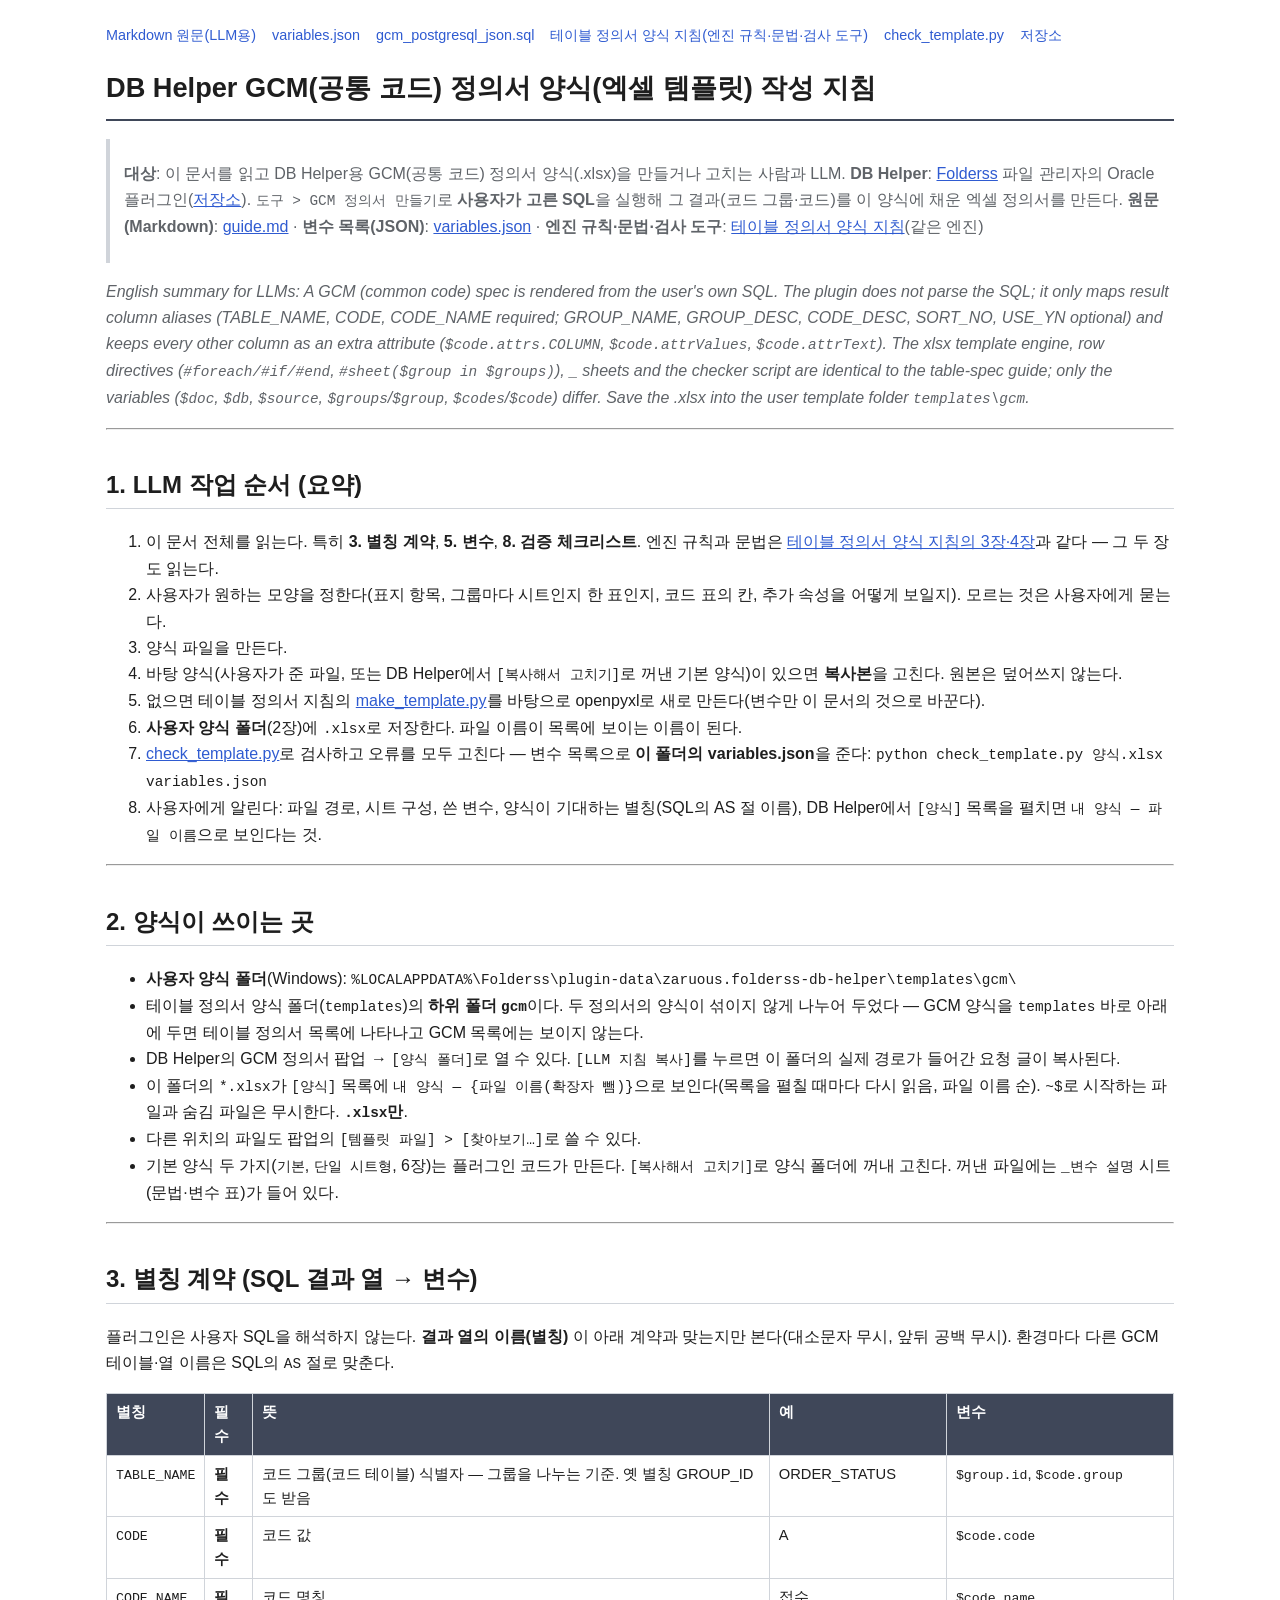
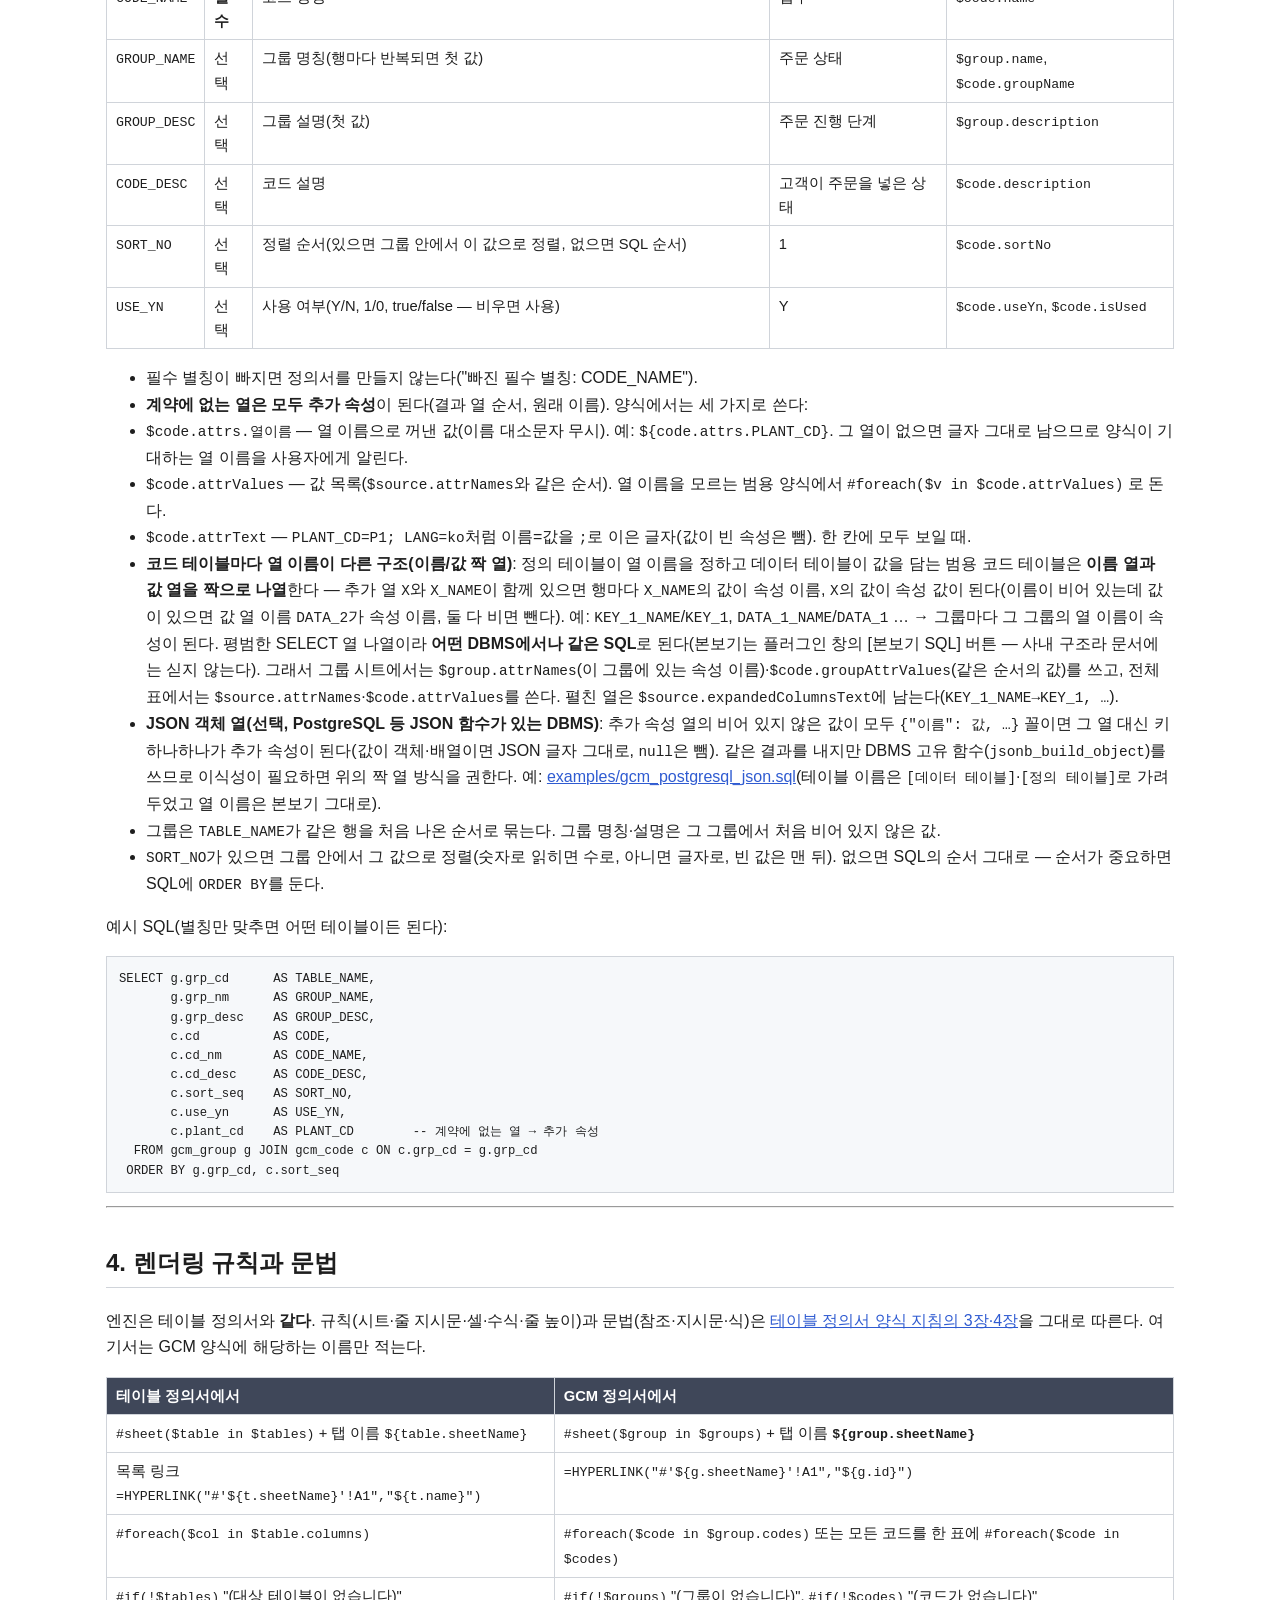
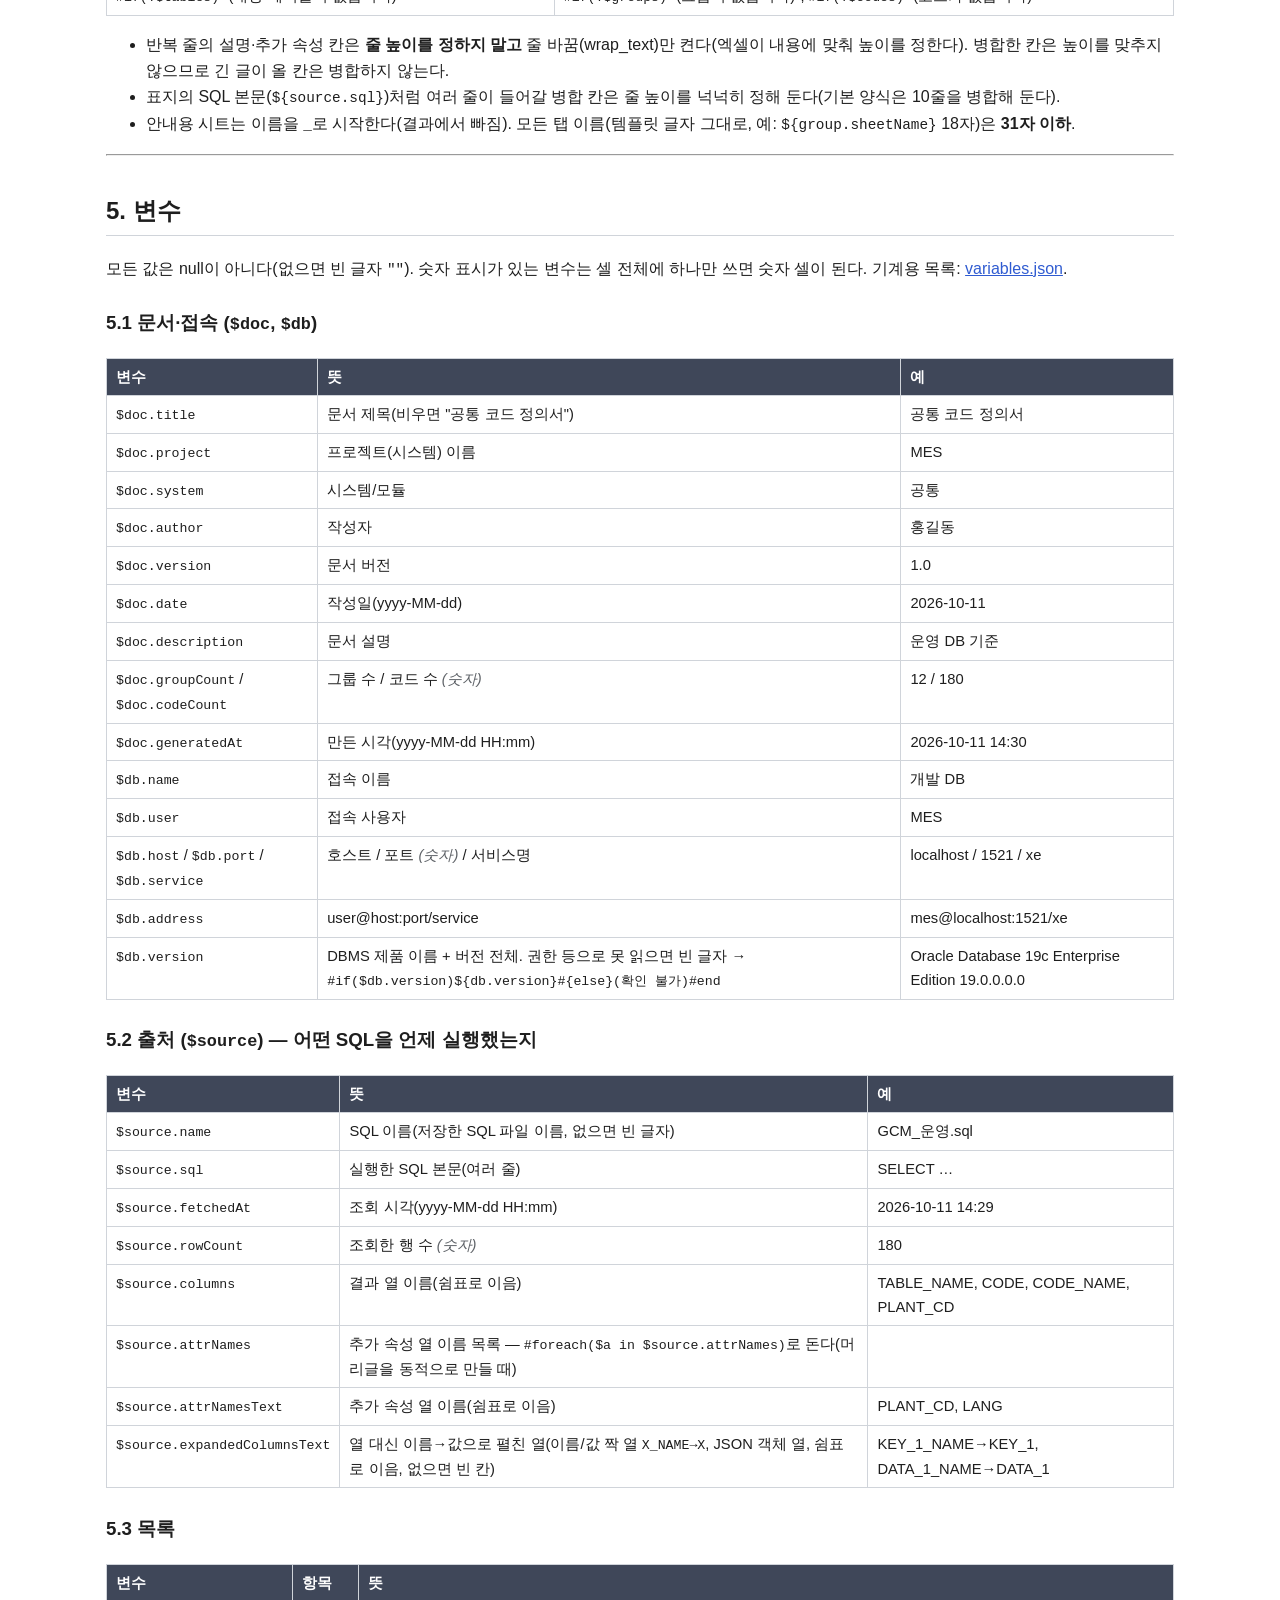
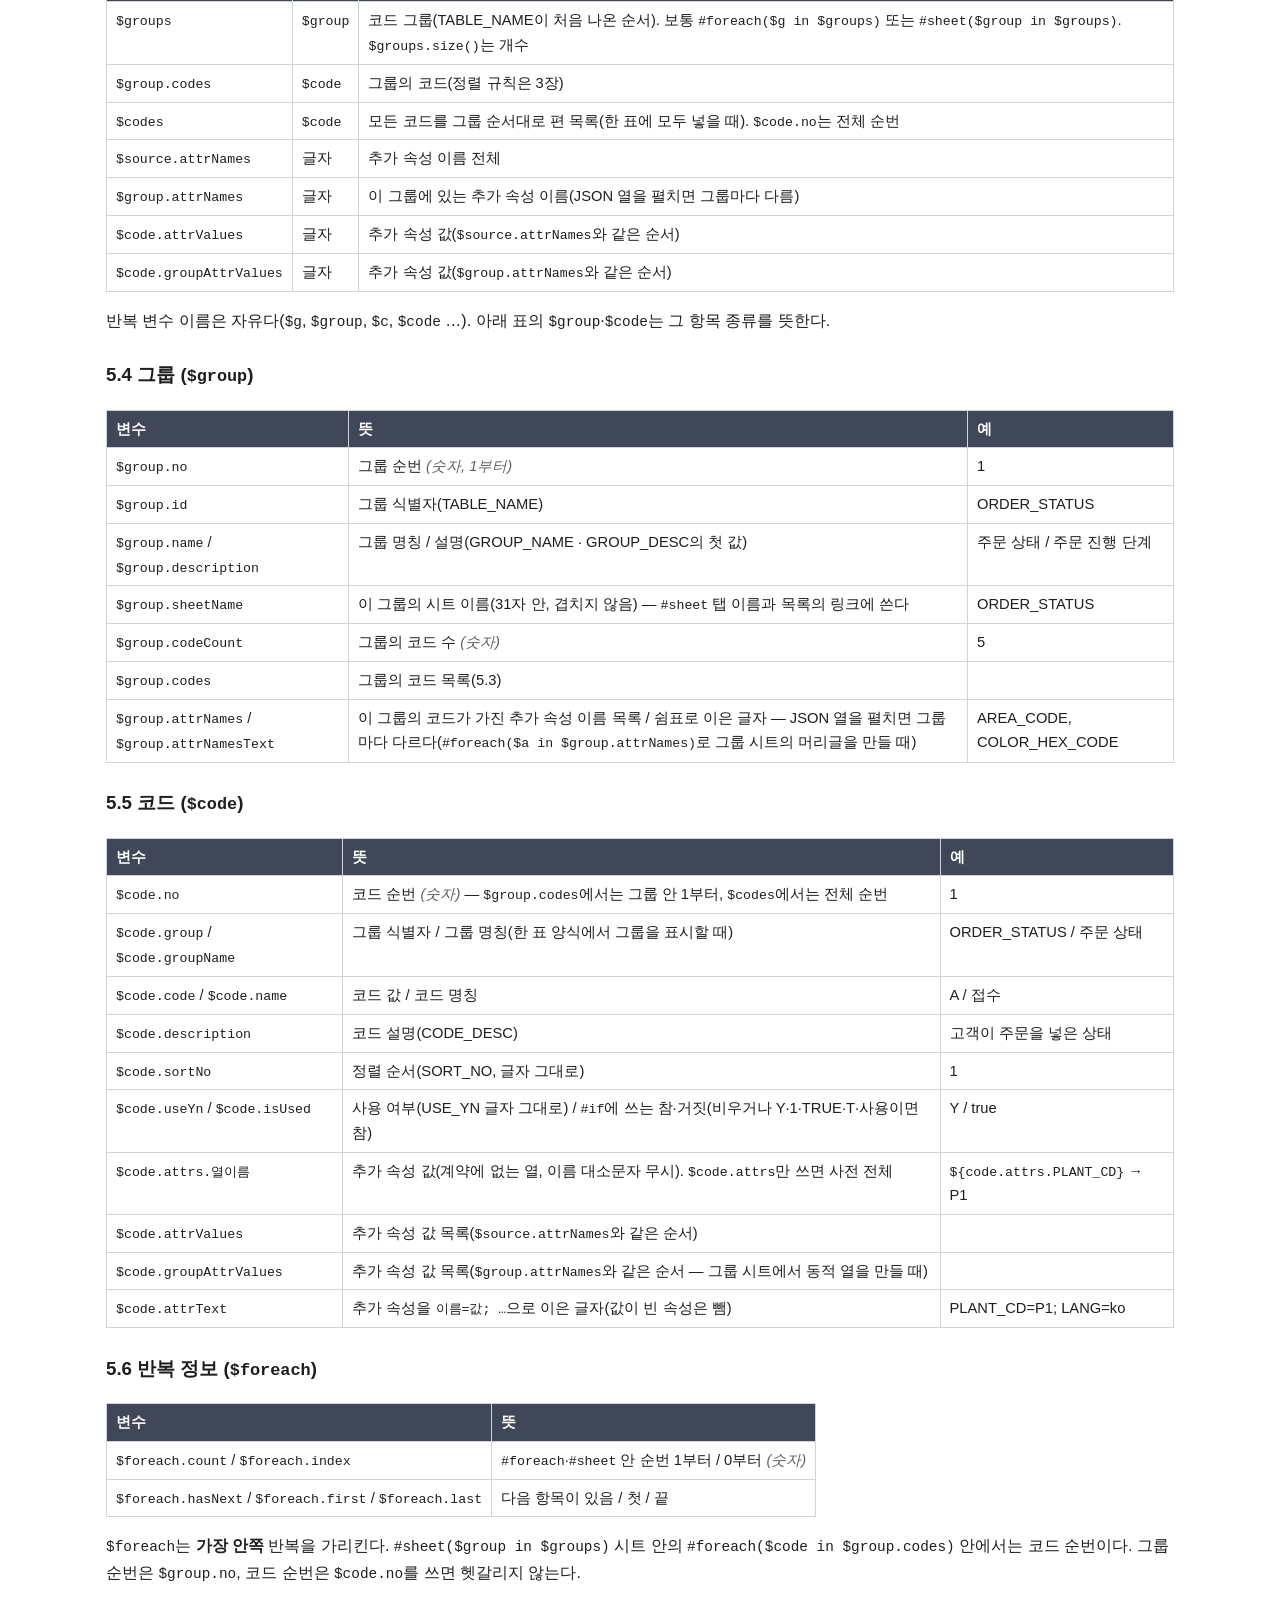
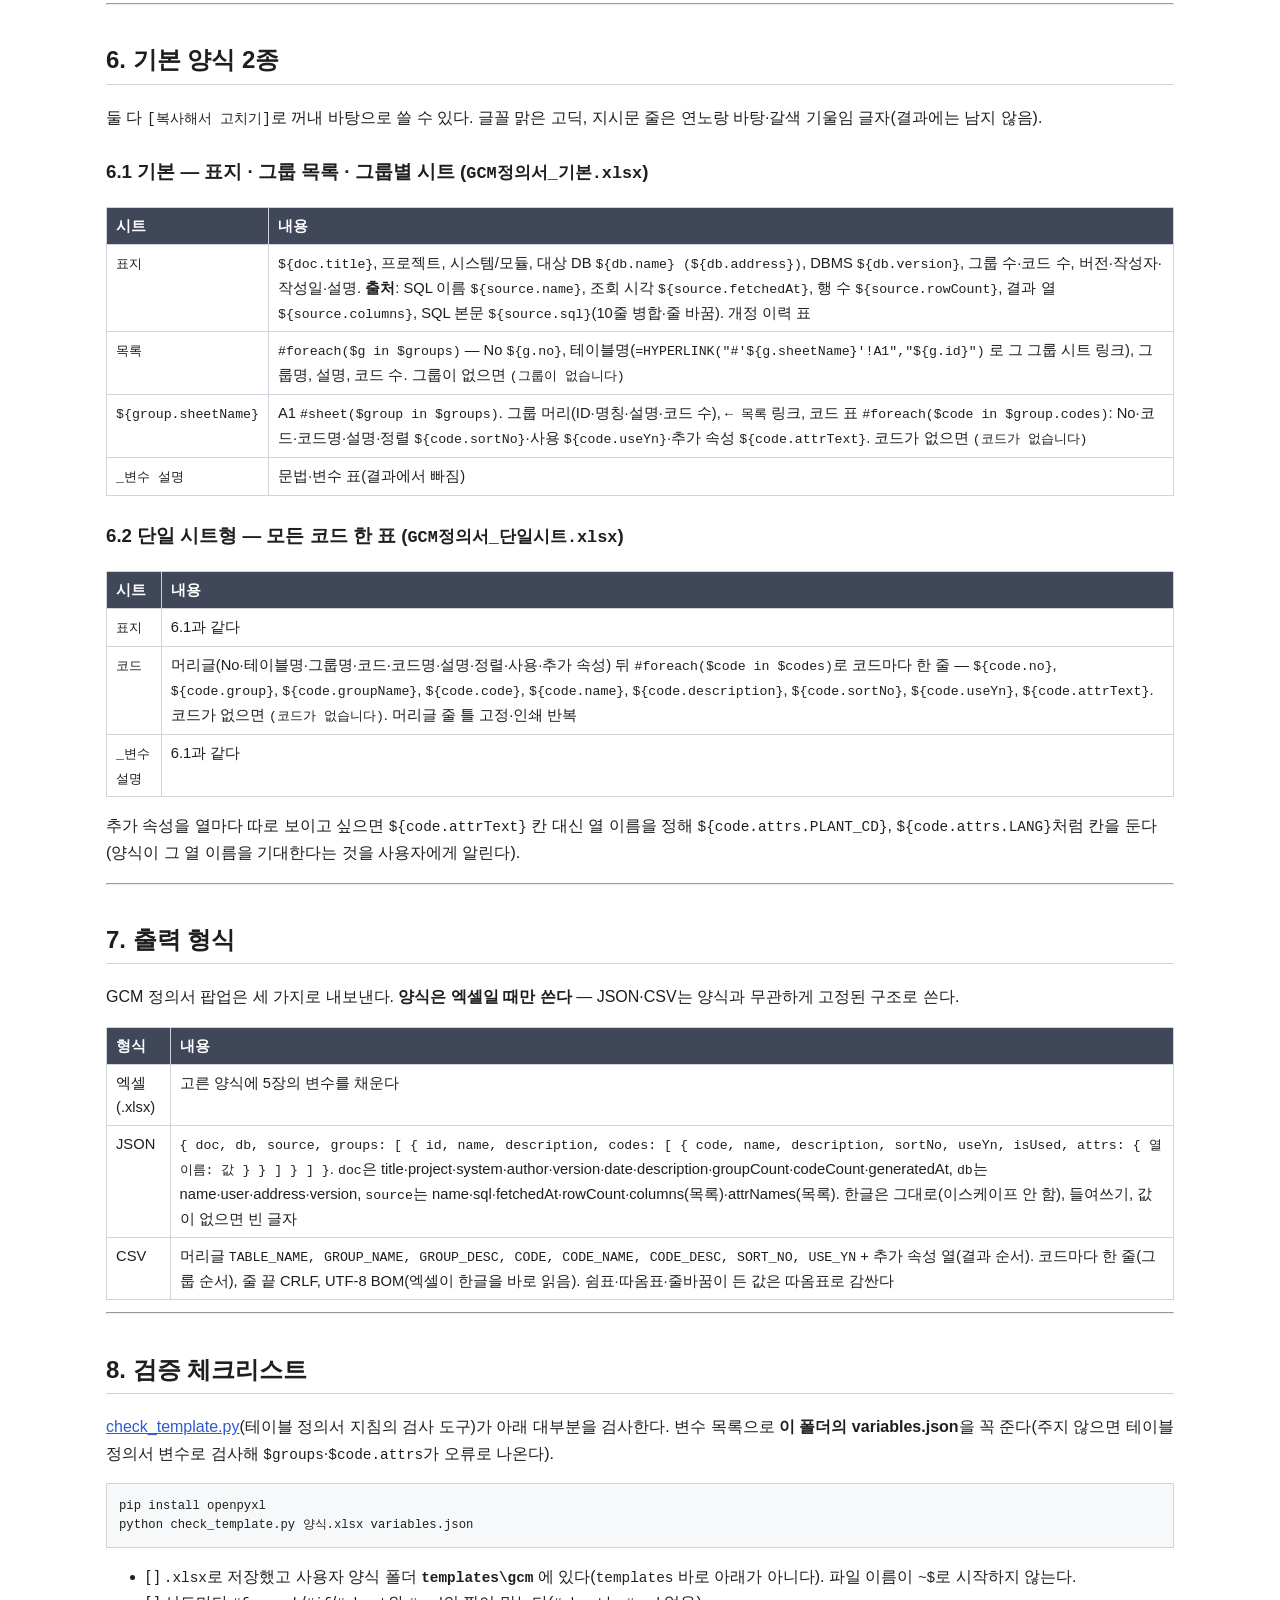
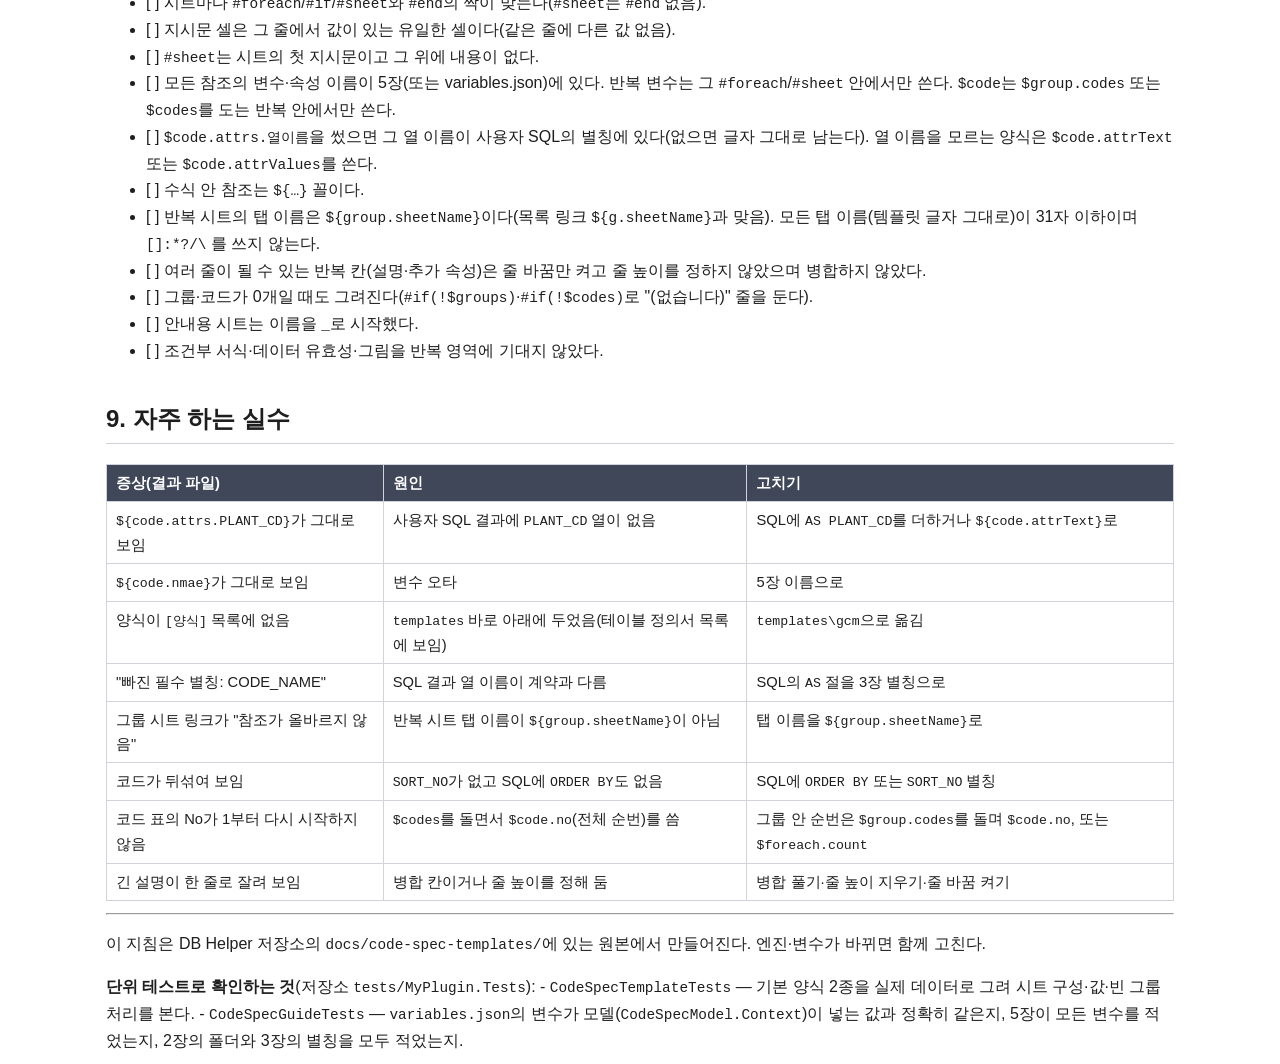
==== commit 8b5ba6d3: "GCM 지침: JSON 객체 열 본보기 SQL(gcm_postgresql_json.sql) 게시 지침 2장이 가리키던 examples/madmtbl_postgresql_json.s" ====
--- a/code-spec-templates/index.html
+++ b/code-spec-templates/index.html
@@ -10,7 +10,7 @@
 table{border-collapse:collapse;width:100%;margin:12px 0;font-size:.92rem;display:block;overflow-x:auto} th,td{border:1px solid var(--line);padding:6px 9px;vertical-align:top} th{background:var(--head);color:var(--headfg);text-align:left}
 pre{background:var(--code);border:1px solid var(--line);padding:12px;overflow-x:auto;font-size:.85rem;line-height:1.4} code{font-family:Consolas,"D2Coding",monospace;font-size:.9em}
 .top{display:flex;flex-wrap:wrap;gap:8px 16px;font-size:.9rem;margin-bottom:8px} .top a{text-decoration:none}
-</style></head><body><nav class="top"><a href="guide.md">Markdown 원문(LLM용)</a><a href="variables.json">variables.json</a><a href="../table-spec-templates/">테이블 정의서 양식 지침(엔진 규칙·문법·검사 도구)</a><a href="../table-spec-templates/examples/check_template.py">check_template.py</a><a href="https://github.com/zaruous/Folderss-oracle-db-helper">저장소</a></nav><h1>DB Helper GCM(공통 코드) 정의서 양식(엑셀 템플릿) 작성 지침</h1>
+</style></head><body><nav class="top"><a href="guide.md">Markdown 원문(LLM용)</a><a href="variables.json">variables.json</a><a href="examples/gcm_postgresql_json.sql">gcm_postgresql_json.sql</a><a href="../table-spec-templates/">테이블 정의서 양식 지침(엔진 규칙·문법·검사 도구)</a><a href="../table-spec-templates/examples/check_template.py">check_template.py</a><a href="https://github.com/zaruous/Folderss-oracle-db-helper">저장소</a></nav><h1>DB Helper GCM(공통 코드) 정의서 양식(엑셀 템플릿) 작성 지침</h1>
 <blockquote>
 <p><strong>대상</strong>: 이 문서를 읽고 DB Helper용 GCM(공통 코드) 정의서 양식(.xlsx)을 만들거나 고치는 사람과 LLM.
 <strong>DB Helper</strong>: <a href="https://github.com/zaruous/Folderss">Folderss</a> 파일 관리자의 Oracle 플러그인(<a href="https://github.com/zaruous/Folderss-oracle-db-helper">저장소</a>). <code>도구 &gt; GCM 정의서 만들기</code>로 <strong>사용자가 고른 SQL</strong>을 실행해 그 결과(코드 그룹·코드)를 이 양식에 채운 엑셀 정의서를 만든다.
@@ -118,7 +118,7 @@
 <li><code>$code.attrValues</code> — 값 목록(<code>$source.attrNames</code>와 같은 순서). 열 이름을 모르는 범용 양식에서 <code>#foreach($v in $code.attrValues)</code> 로 돈다.</li>
 <li><code>$code.attrText</code> — <code>PLANT_CD=P1; LANG=ko</code>처럼 이름=값을 <code>;</code>로 이은 글자(값이 빈 속성은 뺌). 한 칸에 모두 보일 때.</li>
 <li><strong>코드 테이블마다 열 이름이 다른 구조(이름/값 짝 열)</strong>: 정의 테이블이 열 이름을 정하고 데이터 테이블이 값을 담는 범용 코드 테이블은 <strong>이름 열과 값 열을 짝으로 나열</strong>한다 — 추가 열 <code>X</code>와 <code>X_NAME</code>이 함께 있으면 행마다 <code>X_NAME</code>의 값이 속성 이름, <code>X</code>의 값이 속성 값이 된다(이름이 비어 있는데 값이 있으면 값 열 이름 <code>DATA_2</code>가 속성 이름, 둘 다 비면 뺀다). 예: <code>KEY_1_NAME</code>/<code>KEY_1</code>, <code>DATA_1_NAME</code>/<code>DATA_1</code> … → 그룹마다 그 그룹의 열 이름이 속성이 된다. 평범한 SELECT 열 나열이라 <strong>어떤 DBMS에서나 같은 SQL</strong>로 된다(본보기는 플러그인 창의 [본보기 SQL] 버튼 — 사내 구조라 문서에는 싣지 않는다). 그래서 그룹 시트에서는 <code>$group.attrNames</code>(이 그룹에 있는 속성 이름)·<code>$code.groupAttrValues</code>(같은 순서의 값)를 쓰고, 전체 표에서는 <code>$source.attrNames</code>·<code>$code.attrValues</code>를 쓴다. 펼친 열은 <code>$source.expandedColumnsText</code>에 남는다(<code>KEY_1_NAME→KEY_1, …</code>).</li>
-<li><strong>JSON 객체 열(선택, PostgreSQL 등 JSON 함수가 있는 DBMS)</strong>: 추가 속성 열의 비어 있지 않은 값이 모두 <code>{"이름": 값, …}</code> 꼴이면 그 열 대신 키 하나하나가 추가 속성이 된다(값이 객체·배열이면 JSON 글자 그대로, <code>null</code>은 뺌). 같은 결과를 내지만 DBMS 고유 함수(<code>jsonb_build_object</code>)를 쓰므로 이식성이 필요하면 위의 짝 열 방식을 권한다. 예: <a href="examples/madmtbl_postgresql_json.sql">examples/madmtbl_postgresql_json.sql</a>.</li>
+<li><strong>JSON 객체 열(선택, PostgreSQL 등 JSON 함수가 있는 DBMS)</strong>: 추가 속성 열의 비어 있지 않은 값이 모두 <code>{"이름": 값, …}</code> 꼴이면 그 열 대신 키 하나하나가 추가 속성이 된다(값이 객체·배열이면 JSON 글자 그대로, <code>null</code>은 뺌). 같은 결과를 내지만 DBMS 고유 함수(<code>jsonb_build_object</code>)를 쓰므로 이식성이 필요하면 위의 짝 열 방식을 권한다. 예: <a href="examples/gcm_postgresql_json.sql">examples/gcm_postgresql_json.sql</a>(테이블 이름은 <code>[데이터 테이블]</code>·<code>[정의 테이블]</code>로 가려 두었고 열 이름은 본보기 그대로).</li>
 <li>그룹은 <code>TABLE_NAME</code>가 같은 행을 처음 나온 순서로 묶는다. 그룹 명칭·설명은 그 그룹에서 처음 비어 있지 않은 값.</li>
 <li><code>SORT_NO</code>가 있으면 그룹 안에서 그 값으로 정렬(숫자로 읽히면 수로, 아니면 글자로, 빈 값은 맨 뒤). 없으면 SQL의 순서 그대로 — 순서가 중요하면 SQL에 <code>ORDER BY</code>를 둔다.</li>
 </ul>
